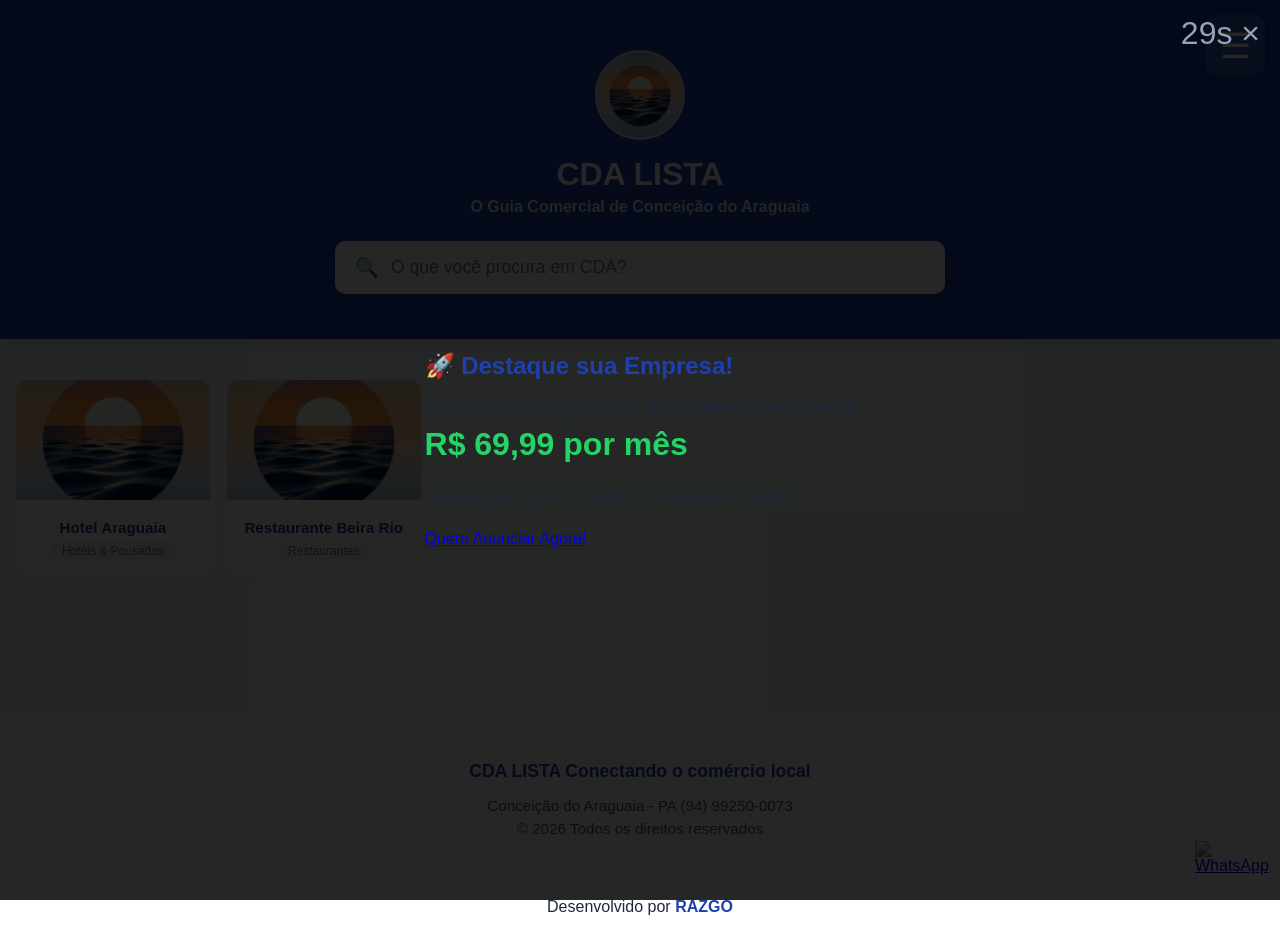
==== index.html @ a8615888 "UI: Janela de dados com logo centralizada, grid de 6 colunas e rodapé inteligente" ====
<!DOCTYPE html>
<html lang="pt-br">
<head>
    <meta charset="UTF-8">
    <meta name="viewport" content="width=device-width, initial-scale=1.0, maximum-scale=1.0, user-scalable=no">
    <title>CDA Lista | O Guia Comercial de Conceição do Araguaia - PA</title>
    
    <link rel="icon" type="image/png" href="img/favicon.png">
    <link rel="apple-touch-icon" href="img/favicon.png">
    
    <link rel="stylesheet" href="style.css">
</head>
<body>

    <div id="popupAnuncio" class="modal-overlay" style="display: flex;">
        <div class="modal-box popup-promocao">
            <span class="btn-fechar" onclick="fecharPopup()">
                <span id="contador">30</span>s &times;
            </span>
            <div class="popup-conteudo">
                <h2 style="color: #1e40af; margin-bottom: 15px;">🚀 Destaque sua Empresa!</h2>
                <p style="font-size: 1.2rem; margin-bottom: 20px; line-height: 1.4;">
                    Faça já a propaganda da sua empresa por apenas <br>
                    <strong style="color: #25d366; font-size: 2rem;">R$ 69,99 por mês</strong>
                </p>
                <p style="margin-bottom: 25px; opacity: 0.8;">Apareça para toda Conceição do Araguaia e região!</p>
                
                <a href="https://wa.me/5594992500073?text=Olá! Quero fazer a propaganda da minha empresa no CDA LISTA." 
                   target="_blank" class="link-whatsapp pulse-mini">
                    Quero Anunciar Agora!
                </a>
            </div>
        </div>
    </div>

    <div id="sideMenu" class="side-menu">
        <div class="side-menu-header">
            <h3>Categorias</h3>
            <span class="btn-fechar-menu" onclick="toggleMenu()">&times;</span>
        </div>
        <nav class="side-menu-nav">
            <button class="menu-btn" onclick="filtrarPorCategoria('Todas')">🏠 Todas</button>
            <button class="menu-btn" onclick="filtrarPorCategoria('Praias & Lazer')">🏖️ Praias & Lazer</button>
            <button class="menu-btn" onclick="filtrarPorCategoria('Hotéis & Pousadas')">🏨 Hotéis & Pousadas</button>
            <button class="menu-btn" onclick="filtrarPorCategoria('Restaurantes')">🍽️ Restaurantes</button>
            <button class="menu-btn" onclick="filtrarPorCategoria('Tecnologia')">💻 Tecnologia</button>
            <button class="menu-btn" onclick="filtrarPorCategoria('Engenharia')">🏗️ Engenharia</button>
            <button class="menu-btn" onclick="filtrarPorCategoria('Saúde')">🏥 Saúde</button>
        </nav>
    </div>
    <div id="overlayMenu" class="overlay-menu" onclick="toggleMenu()"></div>

    <header>
        <button class="btn-menu-app" onclick="toggleMenu()">&#9776;</button>
        
        <img src="img/logo-cda3.jpg" alt="CDA Lista" class="logo-cabecalho" id="main-logo">
        <h1>CDA LISTA</h1>
        <p><strong>O Guia Comercial de Conceição do Araguaia</strong></p>

        <div class="busca-wrapper">
            <div class="busca-container">
                <span class="icone-busca">🔍</span>
                <input type="text" id="inputBusca" placeholder="O que você procura em CDA?" onkeyup="filtrar()">
            </div>
        </div>
    </header>

    <main class="container">
        <div id="listaPrincipal" class="grid-container">
            </div>
    </main>

    <div id="modalDados" class="modal-overlay" onclick="fecharJanelaDados()">
        <div class="modal-content" onclick="event.stopPropagation()">
            <span class="btn-fechar" onclick="fecharJanelaDados()">&times;</span>
            
            <img id="mLogo" class="modal-logo" src="" alt="Logo Empresa">
            
            <div class="modal-info">
                <h2 id="mNome">Nome da Empresa</h2>
                <p><strong>📍 Endereço:</strong> <span id="mEndereco">...</span></p>
                <p><strong>📱 WhatsApp:</strong> <span id="mZapText">...</span></p>
                <p id="mSiteArea"><strong>🌐 Site:</strong> <span id="mSiteText">...</span></p>
                
                <a id="mZapLink" href="" target="_blank" class="btn-zap">Falar no Zap</a>
                <a id="mSiteLink" href="" target="_blank" class="btn-site-modal">Acessar Site</a>
            </div>
        </div>
    </div>

    <a href="https://wa.me/5594992500073" class="btn-zap-flutuante" target="_blank">
        <img src="https://upload.wikimedia.org/wikipedia/commons/6/6b/WhatsApp.svg" alt="WhatsApp">
    </a>

    <footer>
        <div class="container footer-content">
            <p class="footer-row-pc">
                <strong class="footer-brand">CDA LISTA Conectando o comércio local</strong> 
            </p>
            <p class="footer-info-text">
                Conceição do Araguaia - PA (94) 99250-0073 <br> 
                © 2026 Todos os direitos reservados
            </p>
            
            <hr class="footer-divider">            
            <p class="footer-dev">Desenvolvido por <a href="https://razgo.com.br" target="_blank">RAZGO</a></p>
        </div>
    </footer>

    <script src="script.js"></script>
</body>
</html>
---- style.css ----
/* PROJETO: CDA LISTA 
   DESENVOLVEDOR: Márcio Oliveira (RAZGO)
   ESTILO: Interface de Aplicativo com Grid 6 Colunas
*/

/* --- 1. RESET E PADRÕES --- */
* {
    margin: 0;
    padding: 0;
    box-sizing: border-box;
    font-family: 'Segoe UI', Tahoma, Geneva, Verdana, sans-serif;
}

body {
    background-color: #f8fafc;
    color: #1e293b;
    overflow-x: hidden;
}

.container {
    max-width: 1400px;
    margin: 0 auto;
    padding: 0 15px;
}

/* --- 2. CABEÇALHO (AZUL) --- */
header {
    background: #1e40af;
    color: white;
    text-align: center;
    padding: 50px 0 45px;
    position: relative;
    box-shadow: 0 4px 10px rgba(0,0,0,0.1);
}

.logo-cabecalho {
    width: 90px;
    height: 90px;
    border-radius: 50%;
    border: 3px solid rgba(255,255,255,0.8);
    margin-bottom: 12px;
    object-fit: cover;
}

header h1 { font-size: 2rem; margin-bottom: 5px; }
header p { font-size: 1rem; margin-bottom: 25px; opacity: 0.9; }

/* Botão Menu Hambúrguer (Superior Direito) */
.btn-menu-app {
    position: absolute;
    right: 15px;
    top: 15px;
    background: rgba(255,255,255,0.15);
    border: none;
    color: white;
    font-size: 2.2rem;
    width: 60px;
    height: 60px;
    border-radius: 12px;
    cursor: pointer;
    display: flex;
    align-items: center;
    justify-content: center;
    transition: 0.3s;
    z-index: 100;
}

.btn-menu-app:hover { background: rgba(255,255,255,0.3); }

/* --- 3. BUSCA INTEGRADA --- */
.busca-wrapper {
    max-width: 650px;
    margin: 0 auto;
    padding: 0 20px;
}

.busca-container {
    background: white;
    display: flex;
    align-items: center;
    padding: 2px 20px;
    border-radius: 10px;
    box-shadow: 0 4px 15px rgba(0,0,0,0.2);
}

.icone-busca { color: #94a3b8; margin-right: 12px; font-size: 1.2rem; }

#inputBusca {
    width: 100%;
    border: none;
    padding: 14px 0;
    font-size: 1.1rem;
    outline: none;
    color: #1e293b;
    background: transparent;
}

/* --- 4. GRID DE EMPRESAS (6 COLUNAS PC) --- */
.grid-container {
    display: grid;
    gap: 15px;
    padding: 40px 0 80px;
    grid-template-columns: repeat(2, 1fr); /* Mobile: 2 colunas */
}

@media (min-width: 768px) {
    .grid-container { grid-template-columns: repeat(3, 1fr); }
}

@media (min-width: 1200px) {
    .grid-container { grid-template-columns: repeat(6, 1fr); } /* PC: 6 colunas */
}

/* --- 5. CARDS (QUADROS CLICÁVEIS) --- */
.card-empresa {
    background: white;
    border-radius: 12px;
    overflow: hidden;
    box-shadow: 0 2px 6px rgba(0,0,0,0.04);
    display: flex;
    flex-direction: column;
    cursor: pointer;
    transition: 0.2s;
    border: 1px solid #f1f5f9;
}

.card-empresa:hover {
    transform: scale(1.02);
    box-shadow: 0 8px 20px rgba(0,0,0,0.08);
    border-color: #1e40af;
}

.card-img-container img {
    width: 100%;
    height: 120px;
    object-fit: cover;
    background: #eee;
}

.card-info {
    padding: 15px;
    text-align: center;
}

.card-info h3 {
    font-size: 0.95rem;
    color: #1e3a8a;
    margin-bottom: 5px;
    white-space: nowrap;
    overflow: hidden;
    text-overflow: ellipsis;
}

.categoria-label {
    font-size: 0.75rem;
    color: #64748b;
    background: #f1f5f9;
    padding: 3px 12px;
    border-radius: 20px;
}

/* --- 6. JANELA DE DADOS (MODAL) --- */
.modal-overlay {
    position: fixed;
    top: 0; left: 0; width: 100%; height: 100%;
    background: rgba(0, 0, 0, 0.85);
    display: none;
    justify-content: center;
    align-items: center;
    z-index: 5000;
}

.modal-content {
    background: white;
    width: 90%;
    max-width: 400px;
    border-radius: 20px;
    padding: 30px;
    position: relative;
    text-align: center;
    animation: abrirJanela 0.3s ease-out;
}

@keyframes abrirJanela {
    from { opacity: 0; transform: translateY(-30px); }
    to { opacity: 1; transform: translateY(0); }
}

.modal-logo {
    width: 90px;
    height: 90px;
    border-radius: 50%;
    margin: 0 auto 20px;
    display: block;
    border: 4px solid #f1f5f9;
    object-fit: cover;
}

.modal-info h2 { color: #1e40af; margin-bottom: 15px; font-size: 1.4rem; }
.modal-info p { color: #475569; margin-bottom: 10px; font-size: 1rem; }

.btn-zap {
    display: block;
    background: #25d366;
    color: white;
    text-decoration: none;
    padding: 14px;
    border-radius: 10px;
    font-weight: bold;
    margin-top: 25px;
    font-size: 1.1rem;
}

.btn-site-modal {
    display: block;
    margin-top: 12px;
    color: #1e40af;
    text-decoration: none;
    font-size: 0.95rem;
    font-weight: bold;
    border: 1.5px solid #1e40af;
    padding: 12px;
    border-radius: 10px;
}

.btn-fechar { position: absolute; top: 15px; right: 20px; font-size: 2rem; cursor: pointer; color: #94a3b8; }

/* --- 7. RODAPÉ INTELIGENTE --- */
footer {
    background: white;
    padding: 45px 0 25px;
    text-align: center;
    border-top: 1px solid #e2e8f0;
    margin-top: 60px;
}

.footer-content { display: flex; flex-direction: column; gap: 8px; align-items: center; }
.footer-brand { color: #1e40af; font-weight: bold; font-size: 1.1rem; }
.footer-info-text { color: #475569; line-height: 1.5; font-size: 0.95rem; }
.footer-divider { max-width: 120px; margin: 20px auto; border: 0; border-top: 1px solid #cbd5e1; }
.footer-dev a { color: #1e40af; text-decoration: none; font-weight: bold; }

@media (min-width: 768px) {
    .footer-row-pc { display: block; margin-bottom: 5px; }
    .footer-row-pc strong, .footer-row-pc span { display: inline-block; margin: 0 10px; }
}

/* --- 8. MENU LATERAL (SIDE MENU) --- */
.side-menu {
    position: fixed;
    top: 0; left: -280px; width: 280px; height: 100%;
    background: white;
    z-index: 6000;
    transition: 0.4s cubic-bezier(0.4, 0, 0.2, 1);
}

.side-menu-header { background: #1e40af; color: white; padding: 30px 20px; display: flex; justify-content: space-between; align-items: center; }
.menu-btn { width: 100%; text-align: left; padding: 20px; background: none; border: none; border-bottom: 1px solid #f1f5f9; font-size: 1.1rem; cursor: pointer; }
.overlay-menu { position: fixed; top: 0; left: 0; width: 100%; height: 100%; background: rgba(0,0,0,0.5); display: none; z-index: 5500; }

/* Botão Flutuante */
.btn-zap-flutuante { position: fixed; bottom: 25px; right: 25px; width: 60px; z-index: 2000; transition: 0.3s; }
.btn-zap-flutuante:hover { transform: scale(1.1); }
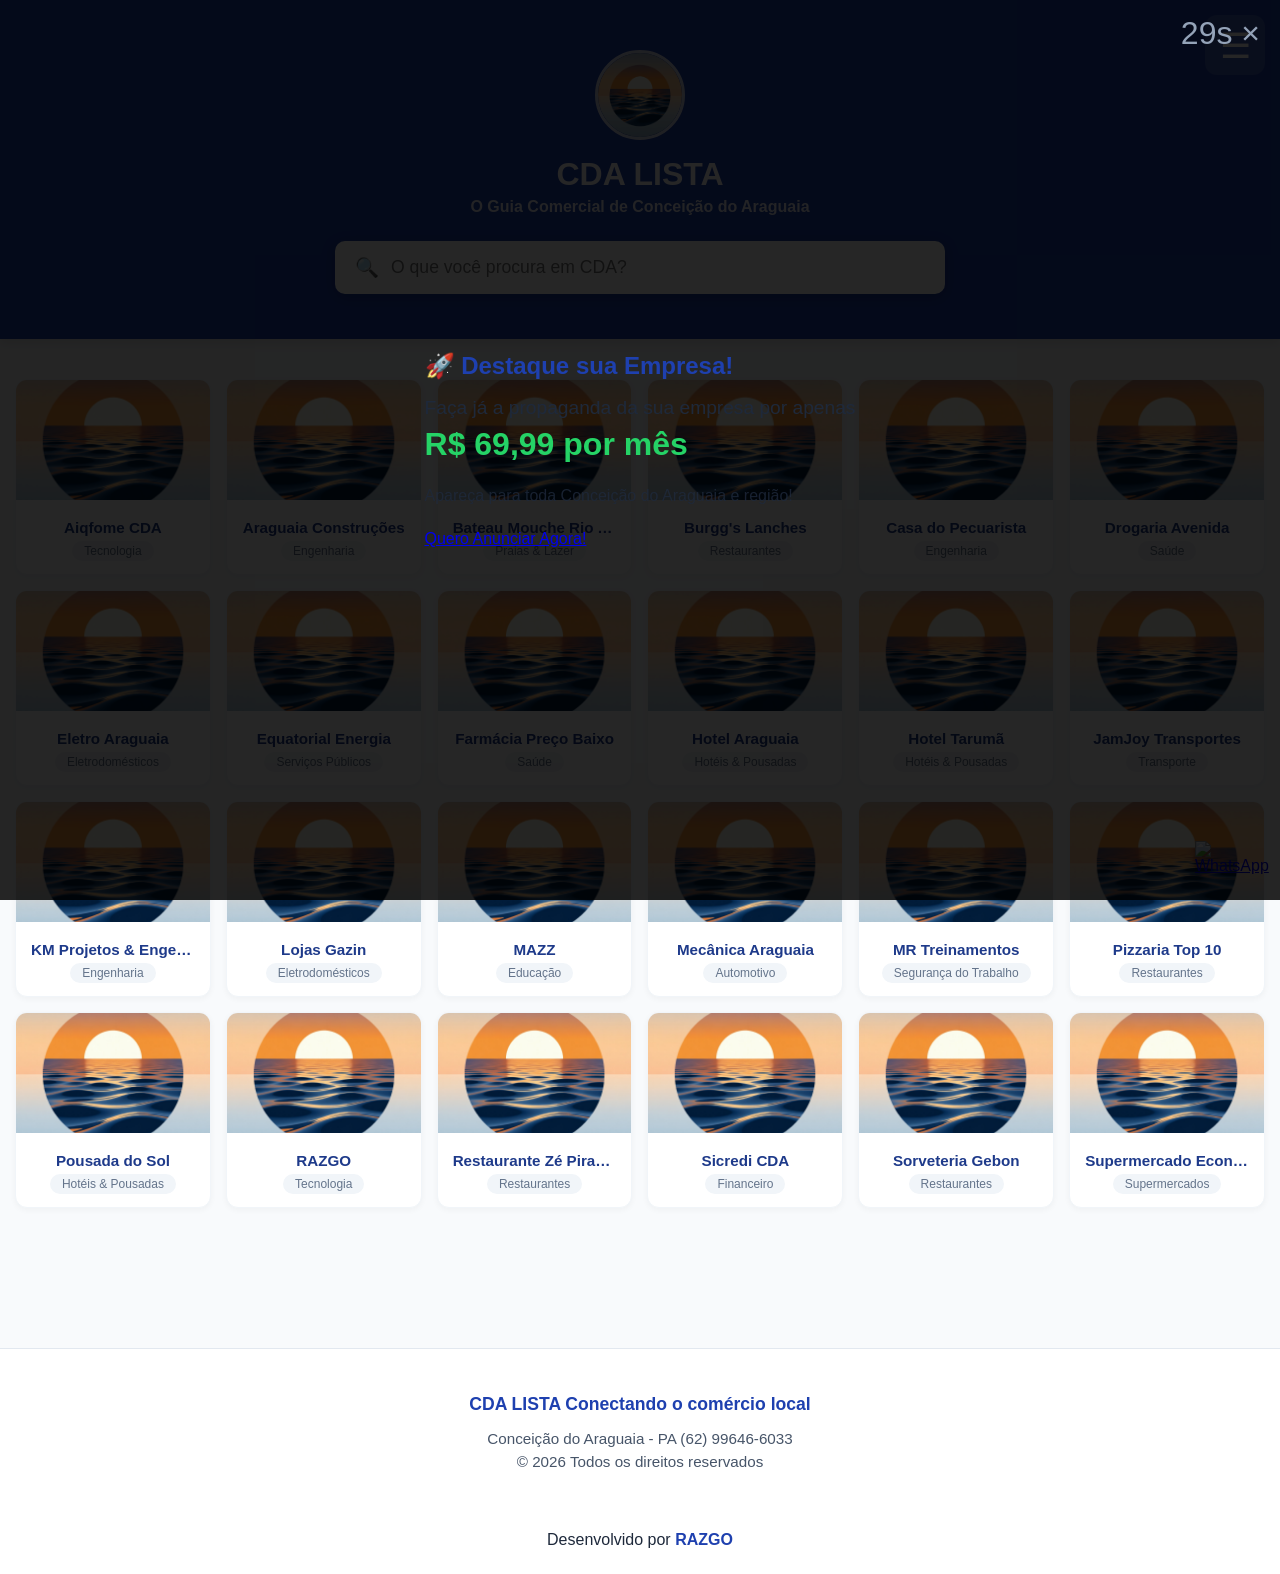
==== commit 1ccfbe72: "Update index.html" ====
--- a/index.html
+++ b/index.html
@@ -25,7 +25,7 @@
                 </p>
                 <p style="margin-bottom: 25px; opacity: 0.8;">Apareça para toda Conceição do Araguaia e região!</p>
                 
-                <a href="https://wa.me/5594992500073?text=Olá! Quero fazer a propaganda da minha empresa no CDA LISTA." 
+                <a href="https://wa.me/5562996466033?text=Olá! Quero fazer a propaganda da minha empresa no CDA LISTA." 
                    target="_blank" class="link-whatsapp pulse-mini">
                     Quero Anunciar Agora!
                 </a>
@@ -88,7 +88,7 @@
         </div>
     </div>
 
-    <a href="https://wa.me/5594992500073" class="btn-zap-flutuante" target="_blank">
+    <a href="https://wa.me/5562996466033" class="btn-zap-flutuante" target="_blank">
         <img src="https://upload.wikimedia.org/wikipedia/commons/6/6b/WhatsApp.svg" alt="WhatsApp">
     </a>
 
@@ -98,7 +98,7 @@
                 <strong class="footer-brand">CDA LISTA Conectando o comércio local</strong> 
             </p>
             <p class="footer-info-text">
-                Conceição do Araguaia - PA (94) 99250-0073 <br> 
+                Conceição do Araguaia - PA (62) 99646-6033<br> 
                 © 2026 Todos os direitos reservados
             </p>
             
@@ -109,4 +109,4 @@
 
     <script src="script.js"></script>
 </body>
-</html>+</html>
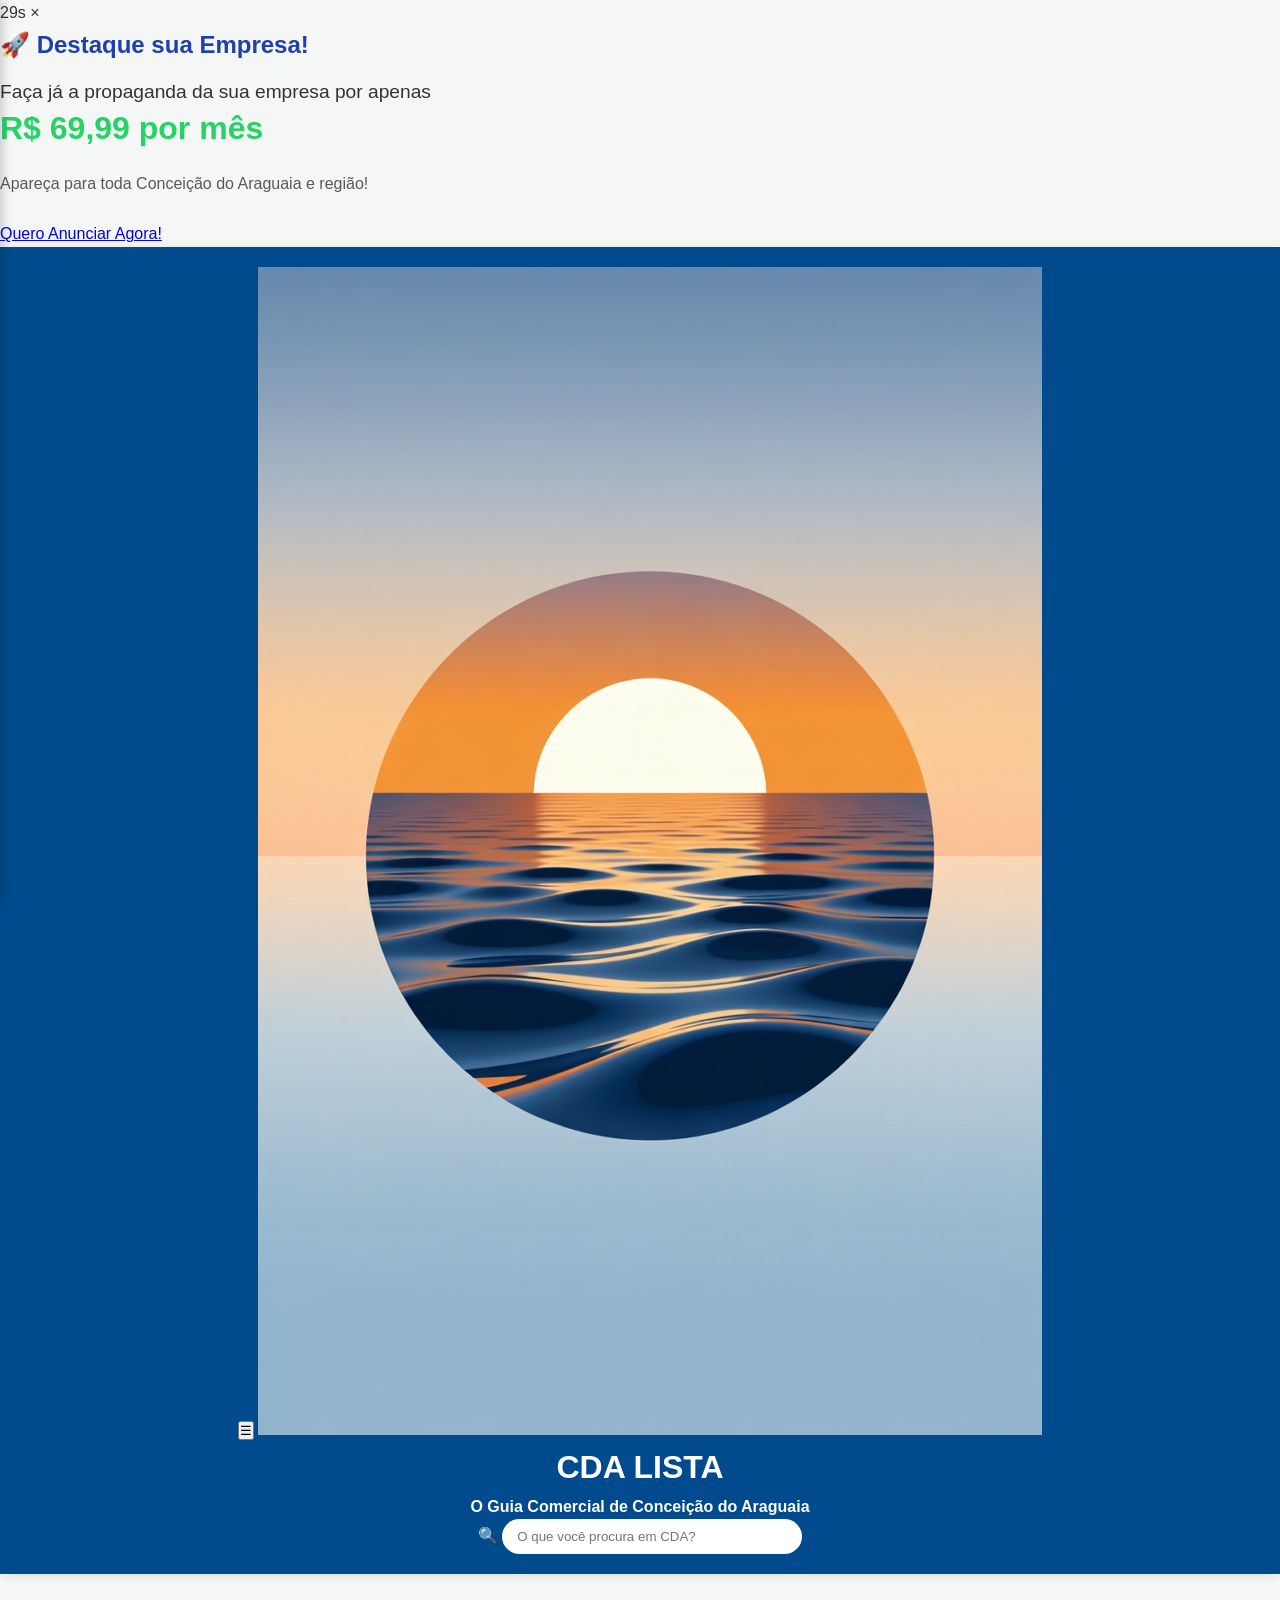
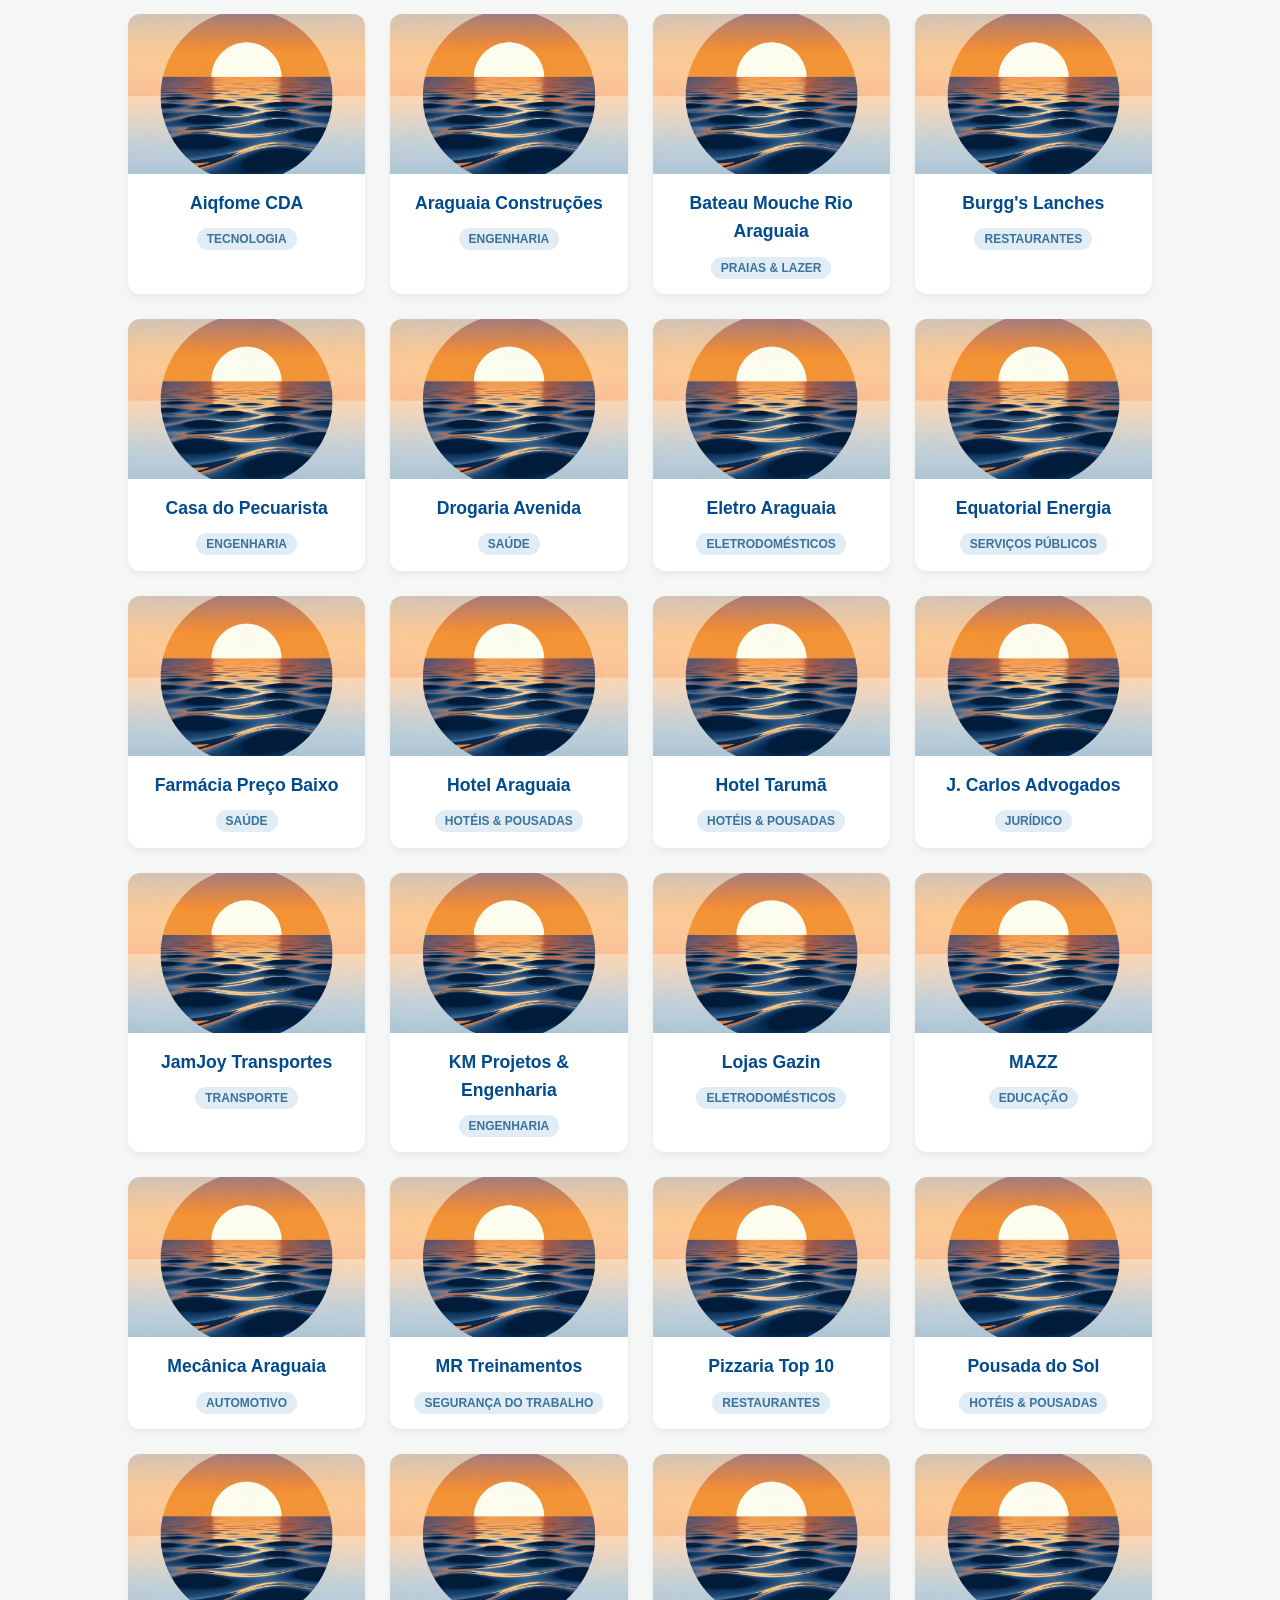
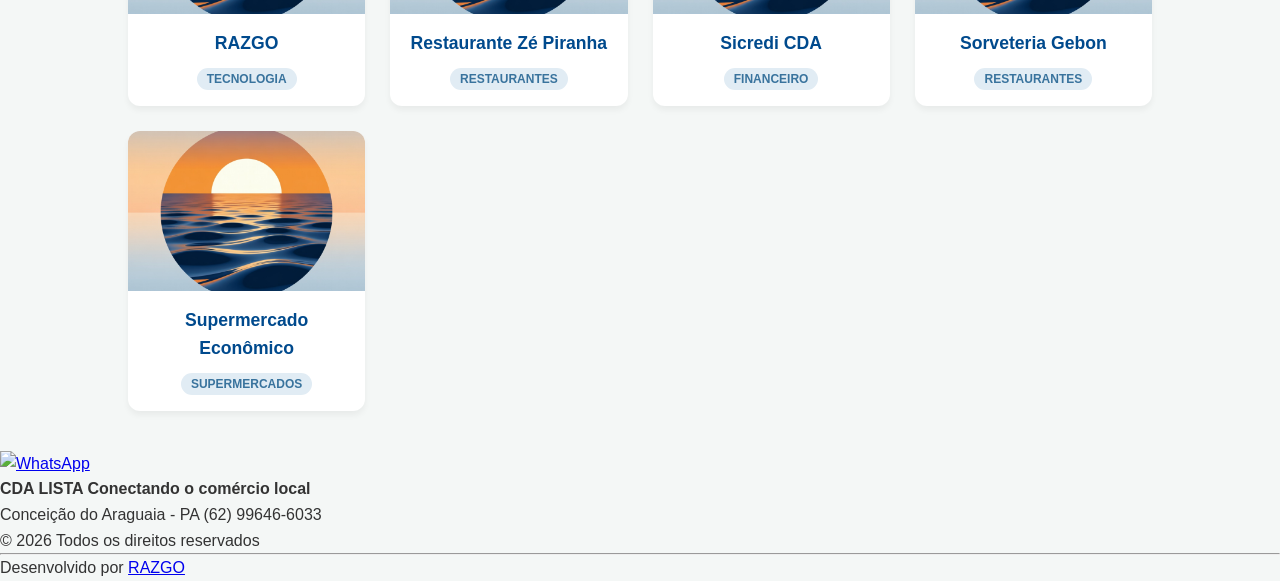
==== commit a952bf42: "Final: Sincronização de Menu Dinâmico e Grid de 4 colunas" ====
--- a/index.html
+++ b/index.html
@@ -39,6 +39,7 @@
             <span class="btn-fechar-menu" onclick="toggleMenu()">&times;</span>
         </div>
         <nav class="side-menu-nav">
+            <div id="menuCategorias"></div>
             <button class="menu-btn" onclick="filtrarPorCategoria('Todas')">🏠 Todas</button>
             <button class="menu-btn" onclick="filtrarPorCategoria('Praias & Lazer')">🏖️ Praias & Lazer</button>
             <button class="menu-btn" onclick="filtrarPorCategoria('Hotéis & Pousadas')">🏨 Hotéis & Pousadas</button>
--- a/style.css
+++ b/style.css
@@ -1,140 +1,87 @@
 /* PROJETO: CDA LISTA 
    DESENVOLVEDOR: Márcio Oliveira (RAZGO)
-   ESTILO: Interface de Aplicativo com Grid 6 Colunas
+   ESTILO: Grid 4 Colunas, Modal Glassmorphism e Responsividade
 */
 
-/* --- 1. RESET E PADRÕES --- */
+/* --- 1. CONFIGURAÇÕES GERAIS --- */
 * {
     margin: 0;
     padding: 0;
     box-sizing: border-box;
-    font-family: 'Segoe UI', Tahoma, Geneva, Verdana, sans-serif;
+    font-family: 'Segoe UI', Roboto, Helvetica, Arial, sans-serif;
 }
 
 body {
-    background-color: #f8fafc;
-    color: #1e293b;
-    overflow-x: hidden;
-}
-
-.container {
+    background-color: #f4f7f6;
+    color: #333;
+    line-height: 1.6;
+}
+
+/* --- 2. HEADER E BUSCA --- */
+header {
+    background: #004a8d; /* Azul corporativo */
+    color: white;
+    padding: 20px;
+    text-align: center;
+    position: sticky;
+    top: 0;
+    z-index: 100;
+    box-shadow: 0 2px 10px rgba(0,0,0,0.1);
+}
+
+.search-container {
+    margin-top: 15px;
+    display: flex;
+    justify-content: center;
+    gap: 10px;
+}
+
+#inputBusca {
+    padding: 10px 15px;
+    width: 300px;
+    border: none;
+    border-radius: 25px;
+    outline: none;
+}
+
+/* --- 3. GRID DE 4 COLUNAS --- */
+#listaPrincipal {
+    display: grid;
+    /* Define 4 colunas de tamanhos iguais */
+    grid-template-columns: repeat(4, 1fr); 
+    gap: 25px;
+    padding: 40px 10%; /* Respiro lateral */
     max-width: 1400px;
     margin: 0 auto;
-    padding: 0 15px;
-}
-
-/* --- 2. CABEÇALHO (AZUL) --- */
-header {
-    background: #1e40af;
-    color: white;
-    text-align: center;
-    padding: 50px 0 45px;
-    position: relative;
-    box-shadow: 0 4px 10px rgba(0,0,0,0.1);
-}
-
-.logo-cabecalho {
-    width: 90px;
-    height: 90px;
-    border-radius: 50%;
-    border: 3px solid rgba(255,255,255,0.8);
-    margin-bottom: 12px;
-    object-fit: cover;
-}
-
-header h1 { font-size: 2rem; margin-bottom: 5px; }
-header p { font-size: 1rem; margin-bottom: 25px; opacity: 0.9; }
-
-/* Botão Menu Hambúrguer (Superior Direito) */
-.btn-menu-app {
-    position: absolute;
-    right: 15px;
-    top: 15px;
-    background: rgba(255,255,255,0.15);
-    border: none;
-    color: white;
-    font-size: 2.2rem;
-    width: 60px;
-    height: 60px;
-    border-radius: 12px;
-    cursor: pointer;
-    display: flex;
-    align-items: center;
-    justify-content: center;
-    transition: 0.3s;
-    z-index: 100;
-}
-
-.btn-menu-app:hover { background: rgba(255,255,255,0.3); }
-
-/* --- 3. BUSCA INTEGRADA --- */
-.busca-wrapper {
-    max-width: 650px;
-    margin: 0 auto;
-    padding: 0 20px;
-}
-
-.busca-container {
-    background: white;
-    display: flex;
-    align-items: center;
-    padding: 2px 20px;
-    border-radius: 10px;
-    box-shadow: 0 4px 15px rgba(0,0,0,0.2);
-}
-
-.icone-busca { color: #94a3b8; margin-right: 12px; font-size: 1.2rem; }
-
-#inputBusca {
-    width: 100%;
-    border: none;
-    padding: 14px 0;
-    font-size: 1.1rem;
-    outline: none;
-    color: #1e293b;
-    background: transparent;
-}
-
-/* --- 4. GRID DE EMPRESAS (6 COLUNAS PC) --- */
-.grid-container {
-    display: grid;
-    gap: 15px;
-    padding: 40px 0 80px;
-    grid-template-columns: repeat(2, 1fr); /* Mobile: 2 colunas */
-}
-
-@media (min-width: 768px) {
-    .grid-container { grid-template-columns: repeat(3, 1fr); }
-}
-
-@media (min-width: 1200px) {
-    .grid-container { grid-template-columns: repeat(6, 1fr); } /* PC: 6 colunas */
-}
-
-/* --- 5. CARDS (QUADROS CLICÁVEIS) --- */
+}
+
+/* --- 4. CARDS DAS EMPRESAS --- */
 .card-empresa {
     background: white;
     border-radius: 12px;
     overflow: hidden;
-    box-shadow: 0 2px 6px rgba(0,0,0,0.04);
+    box-shadow: 0 4px 6px rgba(0,0,0,0.05);
+    transition: transform 0.3s ease, box-shadow 0.3s ease;
+    cursor: pointer;
     display: flex;
     flex-direction: column;
-    cursor: pointer;
-    transition: 0.2s;
-    border: 1px solid #f1f5f9;
 }
 
 .card-empresa:hover {
-    transform: scale(1.02);
-    box-shadow: 0 8px 20px rgba(0,0,0,0.08);
-    border-color: #1e40af;
+    transform: translateY(-8px);
+    box-shadow: 0 12px 20px rgba(0,0,0,0.15);
+}
+
+.card-img-container {
+    width: 100%;
+    height: 160px;
+    background: #eee;
 }
 
 .card-img-container img {
     width: 100%;
-    height: 120px;
-    object-fit: cover;
-    background: #eee;
+    height: 100%;
+    object-fit: cover; /* Garante que a logo não distorça */
 }
 
 .card-info {
@@ -143,121 +90,121 @@
 }
 
 .card-info h3 {
-    font-size: 0.95rem;
-    color: #1e3a8a;
-    margin-bottom: 5px;
-    white-space: nowrap;
-    overflow: hidden;
-    text-overflow: ellipsis;
+    font-size: 1.1rem;
+    margin-bottom: 8px;
+    color: #004a8d;
 }
 
 .categoria-label {
     font-size: 0.75rem;
-    color: #64748b;
-    background: #f1f5f9;
-    padding: 3px 12px;
-    border-radius: 20px;
-}
-
-/* --- 6. JANELA DE DADOS (MODAL) --- */
-.modal-overlay {
+    text-transform: uppercase;
+    background: #e1ecf4;
+    color: #39739d;
+    padding: 4px 10px;
+    border-radius: 15px;
+    font-weight: bold;
+}
+
+/* --- 5. MENU LATERAL (SIDE MENU) --- */
+#sideMenu {
     position: fixed;
-    top: 0; left: 0; width: 100%; height: 100%;
-    background: rgba(0, 0, 0, 0.85);
+    top: 0;
+    left: -280px; /* Escondido por padrão */
+    width: 280px;
+    height: 100%;
+    background: #fff;
+    box-shadow: 2px 0 10px rgba(0,0,0,0.2);
+    z-index: 1000;
+    transition: 0.4s;
+    padding: 20px;
+    overflow-y: auto;
+}
+
+.item-menu {
+    display: block;
+    width: 100%;
+    padding: 12px;
+    margin-bottom: 5px;
+    border: none;
+    background: none;
+    text-align: left;
+    font-size: 1rem;
+    cursor: pointer;
+    border-radius: 5px;
+    transition: background 0.2s;
+}
+
+.item-menu:hover {
+    background: #f0f0f0;
+    color: #004a8d;
+    font-weight: bold;
+}
+
+#overlayMenu {
     display: none;
+    position: fixed;
+    top: 0; left: 0;
+    width: 100%; height: 100%;
+    background: rgba(0,0,0,0.5);
+    z-index: 999;
+}
+
+/* --- 6. MODAL (JANELA DE DADOS) --- */
+#modalDados {
+    display: none;
+    position: fixed;
+    top: 0; left: 0;
+    width: 100%; height: 100%;
+    background: rgba(0,0,0,0.8);
+    z-index: 2000;
     justify-content: center;
     align-items: center;
-    z-index: 5000;
 }
 
 .modal-content {
     background: white;
     width: 90%;
-    max-width: 400px;
+    max-width: 450px;
     border-radius: 20px;
     padding: 30px;
     position: relative;
     text-align: center;
-    animation: abrirJanela 0.3s ease-out;
-}
-
-@keyframes abrirJanela {
-    from { opacity: 0; transform: translateY(-30px); }
-    to { opacity: 1; transform: translateY(0); }
-}
-
-.modal-logo {
-    width: 90px;
-    height: 90px;
-    border-radius: 50%;
-    margin: 0 auto 20px;
-    display: block;
-    border: 4px solid #f1f5f9;
-    object-fit: cover;
-}
-
-.modal-info h2 { color: #1e40af; margin-bottom: 15px; font-size: 1.4rem; }
-.modal-info p { color: #475569; margin-bottom: 10px; font-size: 1rem; }
+    animation: zoomIn 0.3s ease;
+}
+
+@keyframes zoomIn {
+    from { transform: scale(0.8); opacity: 0; }
+    to { transform: scale(1); opacity: 1; }
+}
 
 .btn-zap {
-    display: block;
+    display: inline-block;
     background: #25d366;
     color: white;
+    padding: 12px 25px;
+    border-radius: 30px;
     text-decoration: none;
-    padding: 14px;
-    border-radius: 10px;
     font-weight: bold;
-    margin-top: 25px;
-    font-size: 1.1rem;
-}
-
-.btn-site-modal {
-    display: block;
-    margin-top: 12px;
-    color: #1e40af;
-    text-decoration: none;
-    font-size: 0.95rem;
-    font-weight: bold;
-    border: 1.5px solid #1e40af;
-    padding: 12px;
-    border-radius: 10px;
-}
-
-.btn-fechar { position: absolute; top: 15px; right: 20px; font-size: 2rem; cursor: pointer; color: #94a3b8; }
-
-/* --- 7. RODAPÉ INTELIGENTE --- */
-footer {
-    background: white;
-    padding: 45px 0 25px;
-    text-align: center;
-    border-top: 1px solid #e2e8f0;
-    margin-top: 60px;
-}
-
-.footer-content { display: flex; flex-direction: column; gap: 8px; align-items: center; }
-.footer-brand { color: #1e40af; font-weight: bold; font-size: 1.1rem; }
-.footer-info-text { color: #475569; line-height: 1.5; font-size: 0.95rem; }
-.footer-divider { max-width: 120px; margin: 20px auto; border: 0; border-top: 1px solid #cbd5e1; }
-.footer-dev a { color: #1e40af; text-decoration: none; font-weight: bold; }
-
-@media (min-width: 768px) {
-    .footer-row-pc { display: block; margin-bottom: 5px; }
-    .footer-row-pc strong, .footer-row-pc span { display: inline-block; margin: 0 10px; }
-}
-
-/* --- 8. MENU LATERAL (SIDE MENU) --- */
-.side-menu {
-    position: fixed;
-    top: 0; left: -280px; width: 280px; height: 100%;
-    background: white;
-    z-index: 6000;
-    transition: 0.4s cubic-bezier(0.4, 0, 0.2, 1);
-}
-
-.side-menu-header { background: #1e40af; color: white; padding: 30px 20px; display: flex; justify-content: space-between; align-items: center; }
-.menu-btn { width: 100%; text-align: left; padding: 20px; background: none; border: none; border-bottom: 1px solid #f1f5f9; font-size: 1.1rem; cursor: pointer; }
-.overlay-menu { position: fixed; top: 0; left: 0; width: 100%; height: 100%; background: rgba(0,0,0,0.5); display: none; z-index: 5500; }
-
-/* Botão Flutuante */
-.btn-zap-flutuante { position: fixed; bottom: 25px; right: 25px; width: 60px; z-index: 2000; transition: 0.3s; }
-.btn-zap-flutuante:hover { transform: scale(1.1); }+    margin-top: 20px;
+    transition: background 0.3s;
+}
+
+.btn-zap:hover { background: #128c7e; }
+
+/* --- 7. RESPONSIVIDADE --- */
+
+/* Tablets (3 colunas) */
+@media (max-width: 1100px) {
+    #listaPrincipal { grid-template-columns: repeat(3, 1fr); padding: 20px 5%; }
+}
+
+/* Celulares Grandes (2 colunas) */
+@media (max-width: 768px) {
+    #listaPrincipal { grid-template-columns: repeat(2, 1fr); gap: 15px; }
+    #inputBusca { width: 200px; }
+}
+
+/* Celulares Pequenos (1 coluna) */
+@media (max-width: 480px) {
+    #listaPrincipal { grid-template-columns: 1fr; }
+}
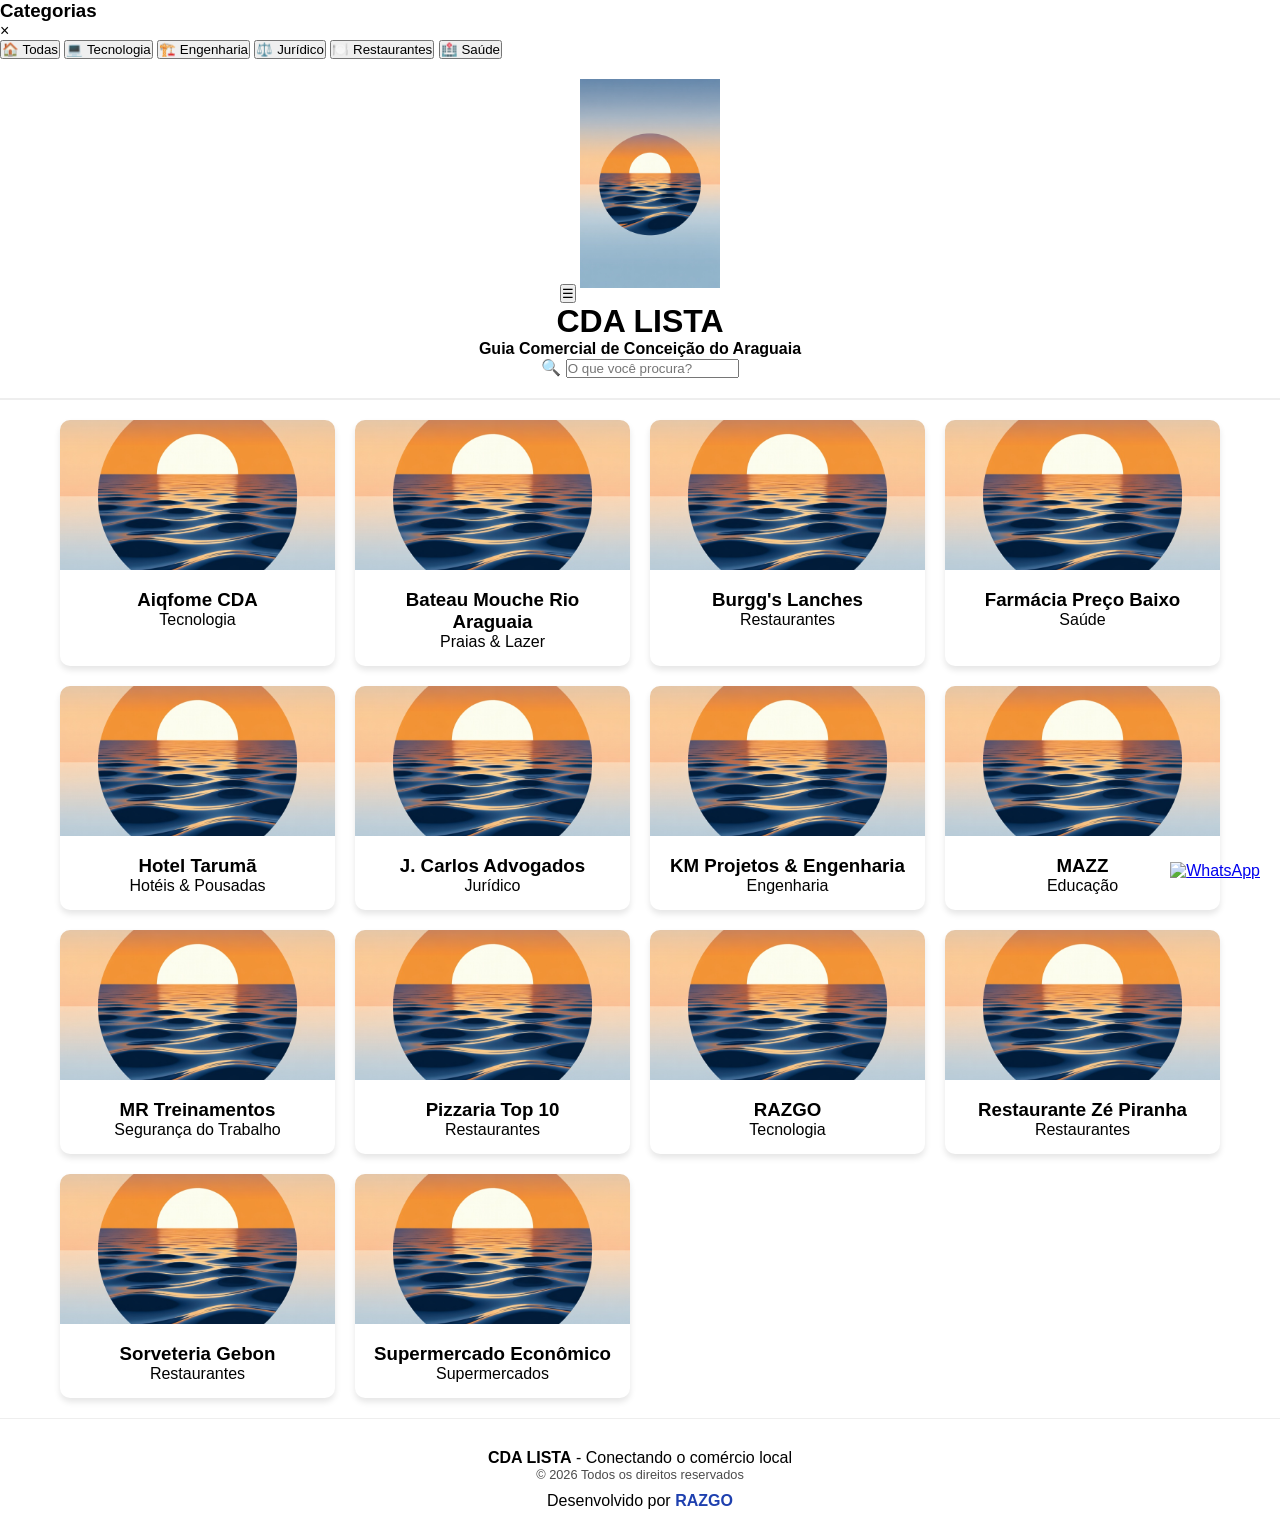
==== commit a3d305a1: "Reformulação" ====
--- a/index.html
+++ b/index.html
@@ -6,29 +6,22 @@
     <title>CDA Lista | O Guia Comercial de Conceição do Araguaia - PA</title>
     
     <link rel="icon" type="image/png" href="img/favicon.png">
-    <link rel="apple-touch-icon" href="img/favicon.png">
-    
     <link rel="stylesheet" href="style.css">
 </head>
 <body>
 
-    <div id="popupAnuncio" class="modal-overlay" style="display: flex;">
-        <div class="modal-box popup-promocao">
+    <div id="popupAnuncio" class="modal-overlay">
+        <div class="modal-content popup-promocao">
             <span class="btn-fechar" onclick="fecharPopup()">
                 <span id="contador">30</span>s &times;
             </span>
             <div class="popup-conteudo">
                 <h2 style="color: #1e40af; margin-bottom: 15px;">🚀 Destaque sua Empresa!</h2>
-                <p style="font-size: 1.2rem; margin-bottom: 20px; line-height: 1.4;">
-                    Faça já a propaganda da sua empresa por apenas <br>
-                    <strong style="color: #25d366; font-size: 2rem;">R$ 69,99 por mês</strong>
+                <p style="font-size: 1.2rem; margin-bottom: 20px;">
+                    Anuncie no CDA LISTA por apenas <br>
+                    <strong style="color: #25d366; font-size: 1.8rem;">R$ 69,99 / mês</strong>
                 </p>
-                <p style="margin-bottom: 25px; opacity: 0.8;">Apareça para toda Conceição do Araguaia e região!</p>
-                
-                <a href="https://wa.me/5562996466033?text=Olá! Quero fazer a propaganda da minha empresa no CDA LISTA." 
-                   target="_blank" class="link-whatsapp pulse-mini">
-                    Quero Anunciar Agora!
-                </a>
+                <a href="https://wa.me/5562996466033" target="_blank" class="btn-zap">Quero Anunciar Agora!</a>
             </div>
         </div>
     </div>
@@ -39,13 +32,11 @@
             <span class="btn-fechar-menu" onclick="toggleMenu()">&times;</span>
         </div>
         <nav class="side-menu-nav">
-            <div id="menuCategorias"></div>
             <button class="menu-btn" onclick="filtrarPorCategoria('Todas')">🏠 Todas</button>
-            <button class="menu-btn" onclick="filtrarPorCategoria('Praias & Lazer')">🏖️ Praias & Lazer</button>
-            <button class="menu-btn" onclick="filtrarPorCategoria('Hotéis & Pousadas')">🏨 Hotéis & Pousadas</button>
-            <button class="menu-btn" onclick="filtrarPorCategoria('Restaurantes')">🍽️ Restaurantes</button>
             <button class="menu-btn" onclick="filtrarPorCategoria('Tecnologia')">💻 Tecnologia</button>
             <button class="menu-btn" onclick="filtrarPorCategoria('Engenharia')">🏗️ Engenharia</button>
+            <button class="menu-btn" onclick="filtrarPorCategoria('Jurídico')">⚖️ Jurídico</button>
+            <button class="menu-btn" onclick="filtrarPorCategoria('Restaurantes')">🍽️ Restaurantes</button>
             <button class="menu-btn" onclick="filtrarPorCategoria('Saúde')">🏥 Saúde</button>
         </nav>
     </div>
@@ -54,14 +45,14 @@
     <header>
         <button class="btn-menu-app" onclick="toggleMenu()">&#9776;</button>
         
-        <img src="img/logo-cda3.jpg" alt="CDA Lista" class="logo-cabecalho" id="main-logo">
+        <img src="img/logo-cda3.jpg" alt="CDA Lista" class="logo-cabecalho">
         <h1>CDA LISTA</h1>
-        <p><strong>O Guia Comercial de Conceição do Araguaia</strong></p>
+        <p><strong>Guia Comercial de Conceição do Araguaia</strong></p>
 
         <div class="busca-wrapper">
             <div class="busca-container">
                 <span class="icone-busca">🔍</span>
-                <input type="text" id="inputBusca" placeholder="O que você procura em CDA?" onkeyup="filtrar()">
+                <input type="text" id="inputBusca" placeholder="O que você procura?" onkeyup="filtrar()">
             </div>
         </div>
     </header>
@@ -75,39 +66,38 @@
         <div class="modal-content" onclick="event.stopPropagation()">
             <span class="btn-fechar" onclick="fecharJanelaDados()">&times;</span>
             
-            <img id="mLogo" class="modal-logo" src="" alt="Logo Empresa">
+            <img id="mLogo" class="modal-logo" src="" alt="Logo">
             
             <div class="modal-info">
                 <h2 id="mNome">Nome da Empresa</h2>
+                <hr style="margin: 10px 0; opacity: 0.2;">
                 <p><strong>📍 Endereço:</strong> <span id="mEndereco">...</span></p>
                 <p><strong>📱 WhatsApp:</strong> <span id="mZapText">...</span></p>
-                <p id="mSiteArea"><strong>🌐 Site:</strong> <span id="mSiteText">...</span></p>
                 
-                <a id="mZapLink" href="" target="_blank" class="btn-zap">Falar no Zap</a>
-                <a id="mSiteLink" href="" target="_blank" class="btn-site-modal">Acessar Site</a>
+                <div id="mSiteArea" style="display: none; margin-top: 10px;">
+                    <p><strong>🌐 Site:</strong> <span id="mSiteText">...</span></p>
+                </div>
+                
+                <div class="modal-botoes" style="margin-top: 20px; display: flex; flex-direction: column; gap: 10px;">
+                    <a id="mZapLink" href="" target="_blank" class="btn-zap" style="text-decoration: none; text-align: center;">Falar no WhatsApp</a>
+                    <a id="mSiteLink" href="" target="_blank" class="btn-site" style="text-decoration: none; text-align: center; background: #004a8d; color: white; padding: 12px; border-radius: 8px; display: none;">Acessar Site</a>
+                </div>
             </div>
         </div>
     </div>
 
-    <a href="https://wa.me/5562996466033" class="btn-zap-flutuante" target="_blank">
-        <img src="https://upload.wikimedia.org/wikipedia/commons/6/6b/WhatsApp.svg" alt="WhatsApp">
+    <a href="https://wa.me/5562996466033" class="btn-zap-flutuante" target="_blank" style="position: fixed; bottom: 20px; right: 20px; z-index: 999;">
+        <img src="https://upload.wikimedia.org/wikipedia/commons/6/6b/WhatsApp.svg" alt="WhatsApp" style="width: 60px;">
     </a>
 
     <footer>
-        <div class="container footer-content">
-            <p class="footer-row-pc">
-                <strong class="footer-brand">CDA LISTA Conectando o comércio local</strong> 
-            </p>
-            <p class="footer-info-text">
-                Conceição do Araguaia - PA (62) 99646-6033<br> 
-                © 2026 Todos os direitos reservados
-            </p>
-            
-            <hr class="footer-divider">            
-            <p class="footer-dev">Desenvolvido por <a href="https://razgo.com.br" target="_blank">RAZGO</a></p>
+        <div class="container footer-content" style="text-align: center; padding: 30px 0; background: #fff; border-top: 1px solid #eee;">
+            <p><strong>CDA LISTA</strong> - Conectando o comércio local</p>
+            <p style="font-size: 0.8rem; opacity: 0.7;">© 2026 Todos os direitos reservados</p>
+            <p style="margin-top: 10px;">Desenvolvido por <a href="https://razgo.com.br" target="_blank" style="color: #1e40af; text-decoration: none; font-weight: bold;">RAZGO</a></p>
         </div>
     </footer>
 
     <script src="script.js"></script>
 </body>
-</html>
+</html>
--- a/style.css
+++ b/style.css
@@ -1,210 +1,39 @@
-/* PROJETO: CDA LISTA 
-   DESENVOLVEDOR: Márcio Oliveira (RAZGO)
-   ESTILO: Grid 4 Colunas, Modal Glassmorphism e Responsividade
-*/
+* { margin: 0; padding: 0; box-sizing: border-box; font-family: 'Segoe UI', sans-serif; }
 
-/* --- 1. CONFIGURAÇÕES GERAIS --- */
-* {
-    margin: 0;
-    padding: 0;
-    box-sizing: border-box;
-    font-family: 'Segoe UI', Roboto, Helvetica, Arial, sans-serif;
-}
+header { background: #fff; padding: 20px; text-align: center; border-bottom: 2px solid #eee; }
 
-body {
-    background-color: #f4f7f6;
-    color: #333;
-    line-height: 1.6;
-}
+/* FIXANDO TAMANHO DA LOGO DO CABEÇALHO */
+.logo-cabecalho { max-width: 140px; height: auto; margin-bottom: 10px; }
 
-/* --- 2. HEADER E BUSCA --- */
-header {
-    background: #004a8d; /* Azul corporativo */
-    color: white;
+/* GRID DE 4 COLUNAS */
+.grid-container {
+    display: grid;
+    grid-template-columns: repeat(4, 1fr);
+    gap: 20px;
     padding: 20px;
-    text-align: center;
-    position: sticky;
-    top: 0;
-    z-index: 100;
-    box-shadow: 0 2px 10px rgba(0,0,0,0.1);
-}
-
-.search-container {
-    margin-top: 15px;
-    display: flex;
-    justify-content: center;
-    gap: 10px;
-}
-
-#inputBusca {
-    padding: 10px 15px;
-    width: 300px;
-    border: none;
-    border-radius: 25px;
-    outline: none;
-}
-
-/* --- 3. GRID DE 4 COLUNAS --- */
-#listaPrincipal {
-    display: grid;
-    /* Define 4 colunas de tamanhos iguais */
-    grid-template-columns: repeat(4, 1fr); 
-    gap: 25px;
-    padding: 40px 10%; /* Respiro lateral */
-    max-width: 1400px;
+    max-width: 1200px;
     margin: 0 auto;
 }
 
-/* --- 4. CARDS DAS EMPRESAS --- */
 .card-empresa {
-    background: white;
-    border-radius: 12px;
-    overflow: hidden;
-    box-shadow: 0 4px 6px rgba(0,0,0,0.05);
-    transition: transform 0.3s ease, box-shadow 0.3s ease;
-    cursor: pointer;
-    display: flex;
-    flex-direction: column;
+    background: white; border-radius: 10px; overflow: hidden;
+    box-shadow: 0 4px 6px rgba(0,0,0,0.1); cursor: pointer;
 }
 
-.card-empresa:hover {
-    transform: translateY(-8px);
-    box-shadow: 0 12px 20px rgba(0,0,0,0.15);
+.card-img-container img { width: 100%; height: 150px; object-fit: cover; }
+
+.card-info { padding: 15px; text-align: center; }
+
+/* MODAL OVERLAY */
+.modal-overlay {
+    display: none; position: fixed; top: 0; left: 0; width: 100%; height: 100%;
+    background: rgba(0,0,0,0.8); z-index: 1000; justify-content: center; align-items: center;
 }
 
-.card-img-container {
-    width: 100%;
-    height: 160px;
-    background: #eee;
-}
+.modal-content { background: white; padding: 25px; border-radius: 15px; width: 90%; max-width: 400px; text-align: center; position: relative; }
 
-.card-img-container img {
-    width: 100%;
-    height: 100%;
-    object-fit: cover; /* Garante que a logo não distorça */
-}
+.modal-logo { max-width: 120px; height: auto; margin-bottom: 15px; }
 
-.card-info {
-    padding: 15px;
-    text-align: center;
-}
-
-.card-info h3 {
-    font-size: 1.1rem;
-    margin-bottom: 8px;
-    color: #004a8d;
-}
-
-.categoria-label {
-    font-size: 0.75rem;
-    text-transform: uppercase;
-    background: #e1ecf4;
-    color: #39739d;
-    padding: 4px 10px;
-    border-radius: 15px;
-    font-weight: bold;
-}
-
-/* --- 5. MENU LATERAL (SIDE MENU) --- */
-#sideMenu {
-    position: fixed;
-    top: 0;
-    left: -280px; /* Escondido por padrão */
-    width: 280px;
-    height: 100%;
-    background: #fff;
-    box-shadow: 2px 0 10px rgba(0,0,0,0.2);
-    z-index: 1000;
-    transition: 0.4s;
-    padding: 20px;
-    overflow-y: auto;
-}
-
-.item-menu {
-    display: block;
-    width: 100%;
-    padding: 12px;
-    margin-bottom: 5px;
-    border: none;
-    background: none;
-    text-align: left;
-    font-size: 1rem;
-    cursor: pointer;
-    border-radius: 5px;
-    transition: background 0.2s;
-}
-
-.item-menu:hover {
-    background: #f0f0f0;
-    color: #004a8d;
-    font-weight: bold;
-}
-
-#overlayMenu {
-    display: none;
-    position: fixed;
-    top: 0; left: 0;
-    width: 100%; height: 100%;
-    background: rgba(0,0,0,0.5);
-    z-index: 999;
-}
-
-/* --- 6. MODAL (JANELA DE DADOS) --- */
-#modalDados {
-    display: none;
-    position: fixed;
-    top: 0; left: 0;
-    width: 100%; height: 100%;
-    background: rgba(0,0,0,0.8);
-    z-index: 2000;
-    justify-content: center;
-    align-items: center;
-}
-
-.modal-content {
-    background: white;
-    width: 90%;
-    max-width: 450px;
-    border-radius: 20px;
-    padding: 30px;
-    position: relative;
-    text-align: center;
-    animation: zoomIn 0.3s ease;
-}
-
-@keyframes zoomIn {
-    from { transform: scale(0.8); opacity: 0; }
-    to { transform: scale(1); opacity: 1; }
-}
-
-.btn-zap {
-    display: inline-block;
-    background: #25d366;
-    color: white;
-    padding: 12px 25px;
-    border-radius: 30px;
-    text-decoration: none;
-    font-weight: bold;
-    margin-top: 20px;
-    transition: background 0.3s;
-}
-
-.btn-zap:hover { background: #128c7e; }
-
-/* --- 7. RESPONSIVIDADE --- */
-
-/* Tablets (3 colunas) */
-@media (max-width: 1100px) {
-    #listaPrincipal { grid-template-columns: repeat(3, 1fr); padding: 20px 5%; }
-}
-
-/* Celulares Grandes (2 colunas) */
-@media (max-width: 768px) {
-    #listaPrincipal { grid-template-columns: repeat(2, 1fr); gap: 15px; }
-    #inputBusca { width: 200px; }
-}
-
-/* Celulares Pequenos (1 coluna) */
-@media (max-width: 480px) {
-    #listaPrincipal { grid-template-columns: 1fr; }
-}+/* RESPONSIVIDADE */
+@media (max-width: 1000px) { .grid-container { grid-template-columns: repeat(2, 1fr); } }
+@media (max-width: 600px) { .grid-container { grid-template-columns: 1fr; } }
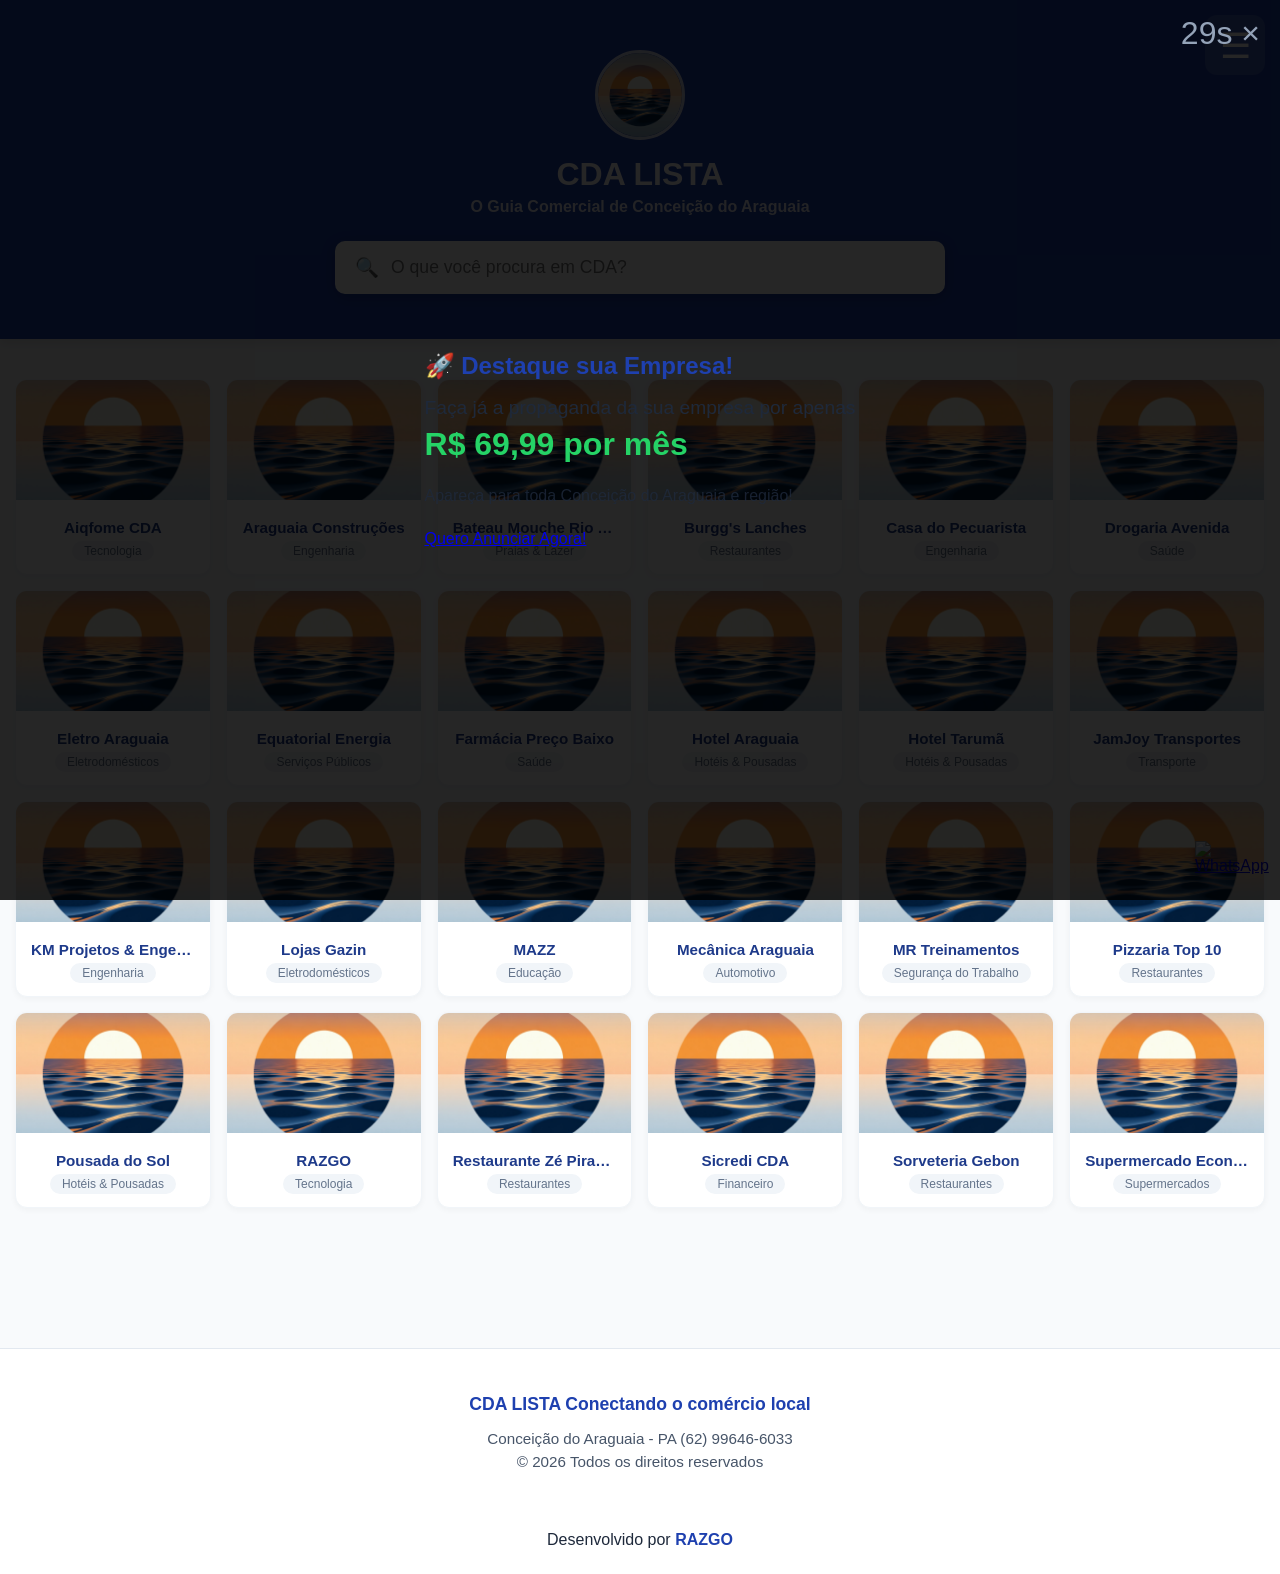
==== commit 0f88eab3: "Reformulação" ====
--- a/index.html
+++ b/index.html
@@ -6,22 +6,29 @@
     <title>CDA Lista | O Guia Comercial de Conceição do Araguaia - PA</title>
     
     <link rel="icon" type="image/png" href="img/favicon.png">
+    <link rel="apple-touch-icon" href="img/favicon.png">
+    
     <link rel="stylesheet" href="style.css">
 </head>
 <body>
 
-    <div id="popupAnuncio" class="modal-overlay">
-        <div class="modal-content popup-promocao">
+    <div id="popupAnuncio" class="modal-overlay" style="display: flex;">
+        <div class="modal-box popup-promocao">
             <span class="btn-fechar" onclick="fecharPopup()">
                 <span id="contador">30</span>s &times;
             </span>
             <div class="popup-conteudo">
                 <h2 style="color: #1e40af; margin-bottom: 15px;">🚀 Destaque sua Empresa!</h2>
-                <p style="font-size: 1.2rem; margin-bottom: 20px;">
-                    Anuncie no CDA LISTA por apenas <br>
-                    <strong style="color: #25d366; font-size: 1.8rem;">R$ 69,99 / mês</strong>
+                <p style="font-size: 1.2rem; margin-bottom: 20px; line-height: 1.4;">
+                    Faça já a propaganda da sua empresa por apenas <br>
+                    <strong style="color: #25d366; font-size: 2rem;">R$ 69,99 por mês</strong>
                 </p>
-                <a href="https://wa.me/5562996466033" target="_blank" class="btn-zap">Quero Anunciar Agora!</a>
+                <p style="margin-bottom: 25px; opacity: 0.8;">Apareça para toda Conceição do Araguaia e região!</p>
+                
+                <a href="https://wa.me/5562996466033?text=Olá! Quero fazer a propaganda da minha empresa no CDA LISTA." 
+                   target="_blank" class="link-whatsapp pulse-mini">
+                    Quero Anunciar Agora!
+                </a>
             </div>
         </div>
     </div>
@@ -33,10 +40,11 @@
         </div>
         <nav class="side-menu-nav">
             <button class="menu-btn" onclick="filtrarPorCategoria('Todas')">🏠 Todas</button>
+            <button class="menu-btn" onclick="filtrarPorCategoria('Praias & Lazer')">🏖️ Praias & Lazer</button>
+            <button class="menu-btn" onclick="filtrarPorCategoria('Hotéis & Pousadas')">🏨 Hotéis & Pousadas</button>
+            <button class="menu-btn" onclick="filtrarPorCategoria('Restaurantes')">🍽️ Restaurantes</button>
             <button class="menu-btn" onclick="filtrarPorCategoria('Tecnologia')">💻 Tecnologia</button>
             <button class="menu-btn" onclick="filtrarPorCategoria('Engenharia')">🏗️ Engenharia</button>
-            <button class="menu-btn" onclick="filtrarPorCategoria('Jurídico')">⚖️ Jurídico</button>
-            <button class="menu-btn" onclick="filtrarPorCategoria('Restaurantes')">🍽️ Restaurantes</button>
             <button class="menu-btn" onclick="filtrarPorCategoria('Saúde')">🏥 Saúde</button>
         </nav>
     </div>
@@ -45,14 +53,14 @@
     <header>
         <button class="btn-menu-app" onclick="toggleMenu()">&#9776;</button>
         
-        <img src="img/logo-cda3.jpg" alt="CDA Lista" class="logo-cabecalho">
+        <img src="img/logo-cda3.jpg" alt="CDA Lista" class="logo-cabecalho" id="main-logo">
         <h1>CDA LISTA</h1>
-        <p><strong>Guia Comercial de Conceição do Araguaia</strong></p>
+        <p><strong>O Guia Comercial de Conceição do Araguaia</strong></p>
 
         <div class="busca-wrapper">
             <div class="busca-container">
                 <span class="icone-busca">🔍</span>
-                <input type="text" id="inputBusca" placeholder="O que você procura?" onkeyup="filtrar()">
+                <input type="text" id="inputBusca" placeholder="O que você procura em CDA?" onkeyup="filtrar()">
             </div>
         </div>
     </header>
@@ -66,38 +74,39 @@
         <div class="modal-content" onclick="event.stopPropagation()">
             <span class="btn-fechar" onclick="fecharJanelaDados()">&times;</span>
             
-            <img id="mLogo" class="modal-logo" src="" alt="Logo">
+            <img id="mLogo" class="modal-logo" src="" alt="Logo Empresa">
             
             <div class="modal-info">
                 <h2 id="mNome">Nome da Empresa</h2>
-                <hr style="margin: 10px 0; opacity: 0.2;">
                 <p><strong>📍 Endereço:</strong> <span id="mEndereco">...</span></p>
                 <p><strong>📱 WhatsApp:</strong> <span id="mZapText">...</span></p>
+                <p id="mSiteArea"><strong>🌐 Site:</strong> <span id="mSiteText">...</span></p>
                 
-                <div id="mSiteArea" style="display: none; margin-top: 10px;">
-                    <p><strong>🌐 Site:</strong> <span id="mSiteText">...</span></p>
-                </div>
-                
-                <div class="modal-botoes" style="margin-top: 20px; display: flex; flex-direction: column; gap: 10px;">
-                    <a id="mZapLink" href="" target="_blank" class="btn-zap" style="text-decoration: none; text-align: center;">Falar no WhatsApp</a>
-                    <a id="mSiteLink" href="" target="_blank" class="btn-site" style="text-decoration: none; text-align: center; background: #004a8d; color: white; padding: 12px; border-radius: 8px; display: none;">Acessar Site</a>
-                </div>
+                <a id="mZapLink" href="" target="_blank" class="btn-zap">Falar no Zap</a>
+                <a id="mSiteLink" href="" target="_blank" class="btn-site-modal">Acessar Site</a>
             </div>
         </div>
     </div>
 
-    <a href="https://wa.me/5562996466033" class="btn-zap-flutuante" target="_blank" style="position: fixed; bottom: 20px; right: 20px; z-index: 999;">
-        <img src="https://upload.wikimedia.org/wikipedia/commons/6/6b/WhatsApp.svg" alt="WhatsApp" style="width: 60px;">
+    <a href="https://wa.me/5562996466033" class="btn-zap-flutuante" target="_blank">
+        <img src="https://upload.wikimedia.org/wikipedia/commons/6/6b/WhatsApp.svg" alt="WhatsApp">
     </a>
 
     <footer>
-        <div class="container footer-content" style="text-align: center; padding: 30px 0; background: #fff; border-top: 1px solid #eee;">
-            <p><strong>CDA LISTA</strong> - Conectando o comércio local</p>
-            <p style="font-size: 0.8rem; opacity: 0.7;">© 2026 Todos os direitos reservados</p>
-            <p style="margin-top: 10px;">Desenvolvido por <a href="https://razgo.com.br" target="_blank" style="color: #1e40af; text-decoration: none; font-weight: bold;">RAZGO</a></p>
+        <div class="container footer-content">
+            <p class="footer-row-pc">
+                <strong class="footer-brand">CDA LISTA Conectando o comércio local</strong> 
+            </p>
+            <p class="footer-info-text">
+                Conceição do Araguaia - PA (62) 99646-6033<br> 
+                © 2026 Todos os direitos reservados
+            </p>
+            
+            <hr class="footer-divider">            
+            <p class="footer-dev">Desenvolvido por <a href="https://razgo.com.br" target="_blank">RAZGO</a></p>
         </div>
     </footer>
 
     <script src="script.js"></script>
 </body>
-</html>+</html>
--- a/style.css
+++ b/style.css
@@ -1,39 +1,263 @@
-* { margin: 0; padding: 0; box-sizing: border-box; font-family: 'Segoe UI', sans-serif; }
-
-header { background: #fff; padding: 20px; text-align: center; border-bottom: 2px solid #eee; }
-
-/* FIXANDO TAMANHO DA LOGO DO CABEÇALHO */
-.logo-cabecalho { max-width: 140px; height: auto; margin-bottom: 10px; }
-
-/* GRID DE 4 COLUNAS */
+/* PROJETO: CDA LISTA 
+   DESENVOLVEDOR: Márcio Oliveira (RAZGO)
+   ESTILO: Interface de Aplicativo com Grid 6 Colunas
+*/
+
+/* --- 1. RESET E PADRÕES --- */
+* {
+    margin: 0;
+    padding: 0;
+    box-sizing: border-box;
+    font-family: 'Segoe UI', Tahoma, Geneva, Verdana, sans-serif;
+}
+
+body {
+    background-color: #f8fafc;
+    color: #1e293b;
+    overflow-x: hidden;
+}
+
+.container {
+    max-width: 1400px;
+    margin: 0 auto;
+    padding: 0 15px;
+}
+
+/* --- 2. CABEÇALHO (AZUL) --- */
+header {
+    background: #1e40af;
+    color: white;
+    text-align: center;
+    padding: 50px 0 45px;
+    position: relative;
+    box-shadow: 0 4px 10px rgba(0,0,0,0.1);
+}
+
+.logo-cabecalho {
+    width: 90px;
+    height: 90px;
+    border-radius: 50%;
+    border: 3px solid rgba(255,255,255,0.8);
+    margin-bottom: 12px;
+    object-fit: cover;
+}
+
+header h1 { font-size: 2rem; margin-bottom: 5px; }
+header p { font-size: 1rem; margin-bottom: 25px; opacity: 0.9; }
+
+/* Botão Menu Hambúrguer (Superior Direito) */
+.btn-menu-app {
+    position: absolute;
+    right: 15px;
+    top: 15px;
+    background: rgba(255,255,255,0.15);
+    border: none;
+    color: white;
+    font-size: 2.2rem;
+    width: 60px;
+    height: 60px;
+    border-radius: 12px;
+    cursor: pointer;
+    display: flex;
+    align-items: center;
+    justify-content: center;
+    transition: 0.3s;
+    z-index: 100;
+}
+
+.btn-menu-app:hover { background: rgba(255,255,255,0.3); }
+
+/* --- 3. BUSCA INTEGRADA --- */
+.busca-wrapper {
+    max-width: 650px;
+    margin: 0 auto;
+    padding: 0 20px;
+}
+
+.busca-container {
+    background: white;
+    display: flex;
+    align-items: center;
+    padding: 2px 20px;
+    border-radius: 10px;
+    box-shadow: 0 4px 15px rgba(0,0,0,0.2);
+}
+
+.icone-busca { color: #94a3b8; margin-right: 12px; font-size: 1.2rem; }
+
+#inputBusca {
+    width: 100%;
+    border: none;
+    padding: 14px 0;
+    font-size: 1.1rem;
+    outline: none;
+    color: #1e293b;
+    background: transparent;
+}
+
+/* --- 4. GRID DE EMPRESAS (6 COLUNAS PC) --- */
 .grid-container {
     display: grid;
-    grid-template-columns: repeat(4, 1fr);
-    gap: 20px;
-    padding: 20px;
-    max-width: 1200px;
-    margin: 0 auto;
-}
-
+    gap: 15px;
+    padding: 40px 0 80px;
+    grid-template-columns: repeat(2, 1fr); /* Mobile: 2 colunas */
+}
+
+@media (min-width: 768px) {
+    .grid-container { grid-template-columns: repeat(3, 1fr); }
+}
+
+@media (min-width: 1200px) {
+    .grid-container { grid-template-columns: repeat(6, 1fr); } /* PC: 6 colunas */
+}
+
+/* --- 5. CARDS (QUADROS CLICÁVEIS) --- */
 .card-empresa {
-    background: white; border-radius: 10px; overflow: hidden;
-    box-shadow: 0 4px 6px rgba(0,0,0,0.1); cursor: pointer;
-}
-
-.card-img-container img { width: 100%; height: 150px; object-fit: cover; }
-
-.card-info { padding: 15px; text-align: center; }
-
-/* MODAL OVERLAY */
+    background: white;
+    border-radius: 12px;
+    overflow: hidden;
+    box-shadow: 0 2px 6px rgba(0,0,0,0.04);
+    display: flex;
+    flex-direction: column;
+    cursor: pointer;
+    transition: 0.2s;
+    border: 1px solid #f1f5f9;
+}
+
+.card-empresa:hover {
+    transform: scale(1.02);
+    box-shadow: 0 8px 20px rgba(0,0,0,0.08);
+    border-color: #1e40af;
+}
+
+.card-img-container img {
+    width: 100%;
+    height: 120px;
+    object-fit: cover;
+    background: #eee;
+}
+
+.card-info {
+    padding: 15px;
+    text-align: center;
+}
+
+.card-info h3 {
+    font-size: 0.95rem;
+    color: #1e3a8a;
+    margin-bottom: 5px;
+    white-space: nowrap;
+    overflow: hidden;
+    text-overflow: ellipsis;
+}
+
+.categoria-label {
+    font-size: 0.75rem;
+    color: #64748b;
+    background: #f1f5f9;
+    padding: 3px 12px;
+    border-radius: 20px;
+}
+
+/* --- 6. JANELA DE DADOS (MODAL) --- */
 .modal-overlay {
-    display: none; position: fixed; top: 0; left: 0; width: 100%; height: 100%;
-    background: rgba(0,0,0,0.8); z-index: 1000; justify-content: center; align-items: center;
-}
-
-.modal-content { background: white; padding: 25px; border-radius: 15px; width: 90%; max-width: 400px; text-align: center; position: relative; }
-
-.modal-logo { max-width: 120px; height: auto; margin-bottom: 15px; }
-
-/* RESPONSIVIDADE */
-@media (max-width: 1000px) { .grid-container { grid-template-columns: repeat(2, 1fr); } }
-@media (max-width: 600px) { .grid-container { grid-template-columns: 1fr; } }+    position: fixed;
+    top: 0; left: 0; width: 100%; height: 100%;
+    background: rgba(0, 0, 0, 0.85);
+    display: none;
+    justify-content: center;
+    align-items: center;
+    z-index: 5000;
+}
+
+.modal-content {
+    background: white;
+    width: 90%;
+    max-width: 400px;
+    border-radius: 20px;
+    padding: 30px;
+    position: relative;
+    text-align: center;
+    animation: abrirJanela 0.3s ease-out;
+}
+
+@keyframes abrirJanela {
+    from { opacity: 0; transform: translateY(-30px); }
+    to { opacity: 1; transform: translateY(0); }
+}
+
+.modal-logo {
+    width: 90px;
+    height: 90px;
+    border-radius: 50%;
+    margin: 0 auto 20px;
+    display: block;
+    border: 4px solid #f1f5f9;
+    object-fit: cover;
+}
+
+.modal-info h2 { color: #1e40af; margin-bottom: 15px; font-size: 1.4rem; }
+.modal-info p { color: #475569; margin-bottom: 10px; font-size: 1rem; }
+
+.btn-zap {
+    display: block;
+    background: #25d366;
+    color: white;
+    text-decoration: none;
+    padding: 14px;
+    border-radius: 10px;
+    font-weight: bold;
+    margin-top: 25px;
+    font-size: 1.1rem;
+}
+
+.btn-site-modal {
+    display: block;
+    margin-top: 12px;
+    color: #1e40af;
+    text-decoration: none;
+    font-size: 0.95rem;
+    font-weight: bold;
+    border: 1.5px solid #1e40af;
+    padding: 12px;
+    border-radius: 10px;
+}
+
+.btn-fechar { position: absolute; top: 15px; right: 20px; font-size: 2rem; cursor: pointer; color: #94a3b8; }
+
+/* --- 7. RODAPÉ INTELIGENTE --- */
+footer {
+    background: white;
+    padding: 45px 0 25px;
+    text-align: center;
+    border-top: 1px solid #e2e8f0;
+    margin-top: 60px;
+}
+
+.footer-content { display: flex; flex-direction: column; gap: 8px; align-items: center; }
+.footer-brand { color: #1e40af; font-weight: bold; font-size: 1.1rem; }
+.footer-info-text { color: #475569; line-height: 1.5; font-size: 0.95rem; }
+.footer-divider { max-width: 120px; margin: 20px auto; border: 0; border-top: 1px solid #cbd5e1; }
+.footer-dev a { color: #1e40af; text-decoration: none; font-weight: bold; }
+
+@media (min-width: 768px) {
+    .footer-row-pc { display: block; margin-bottom: 5px; }
+    .footer-row-pc strong, .footer-row-pc span { display: inline-block; margin: 0 10px; }
+}
+
+/* --- 8. MENU LATERAL (SIDE MENU) --- */
+.side-menu {
+    position: fixed;
+    top: 0; left: -280px; width: 280px; height: 100%;
+    background: white;
+    z-index: 6000;
+    transition: 0.4s cubic-bezier(0.4, 0, 0.2, 1);
+}
+
+.side-menu-header { background: #1e40af; color: white; padding: 30px 20px; display: flex; justify-content: space-between; align-items: center; }
+.menu-btn { width: 100%; text-align: left; padding: 20px; background: none; border: none; border-bottom: 1px solid #f1f5f9; font-size: 1.1rem; cursor: pointer; }
+.overlay-menu { position: fixed; top: 0; left: 0; width: 100%; height: 100%; background: rgba(0,0,0,0.5); display: none; z-index: 5500; }
+
+/* Botão Flutuante */
+.btn-zap-flutuante { position: fixed; bottom: 25px; right: 25px; width: 60px; z-index: 2000; transition: 0.3s; }
+.btn-zap-flutuante:hover { transform: scale(1.1); }
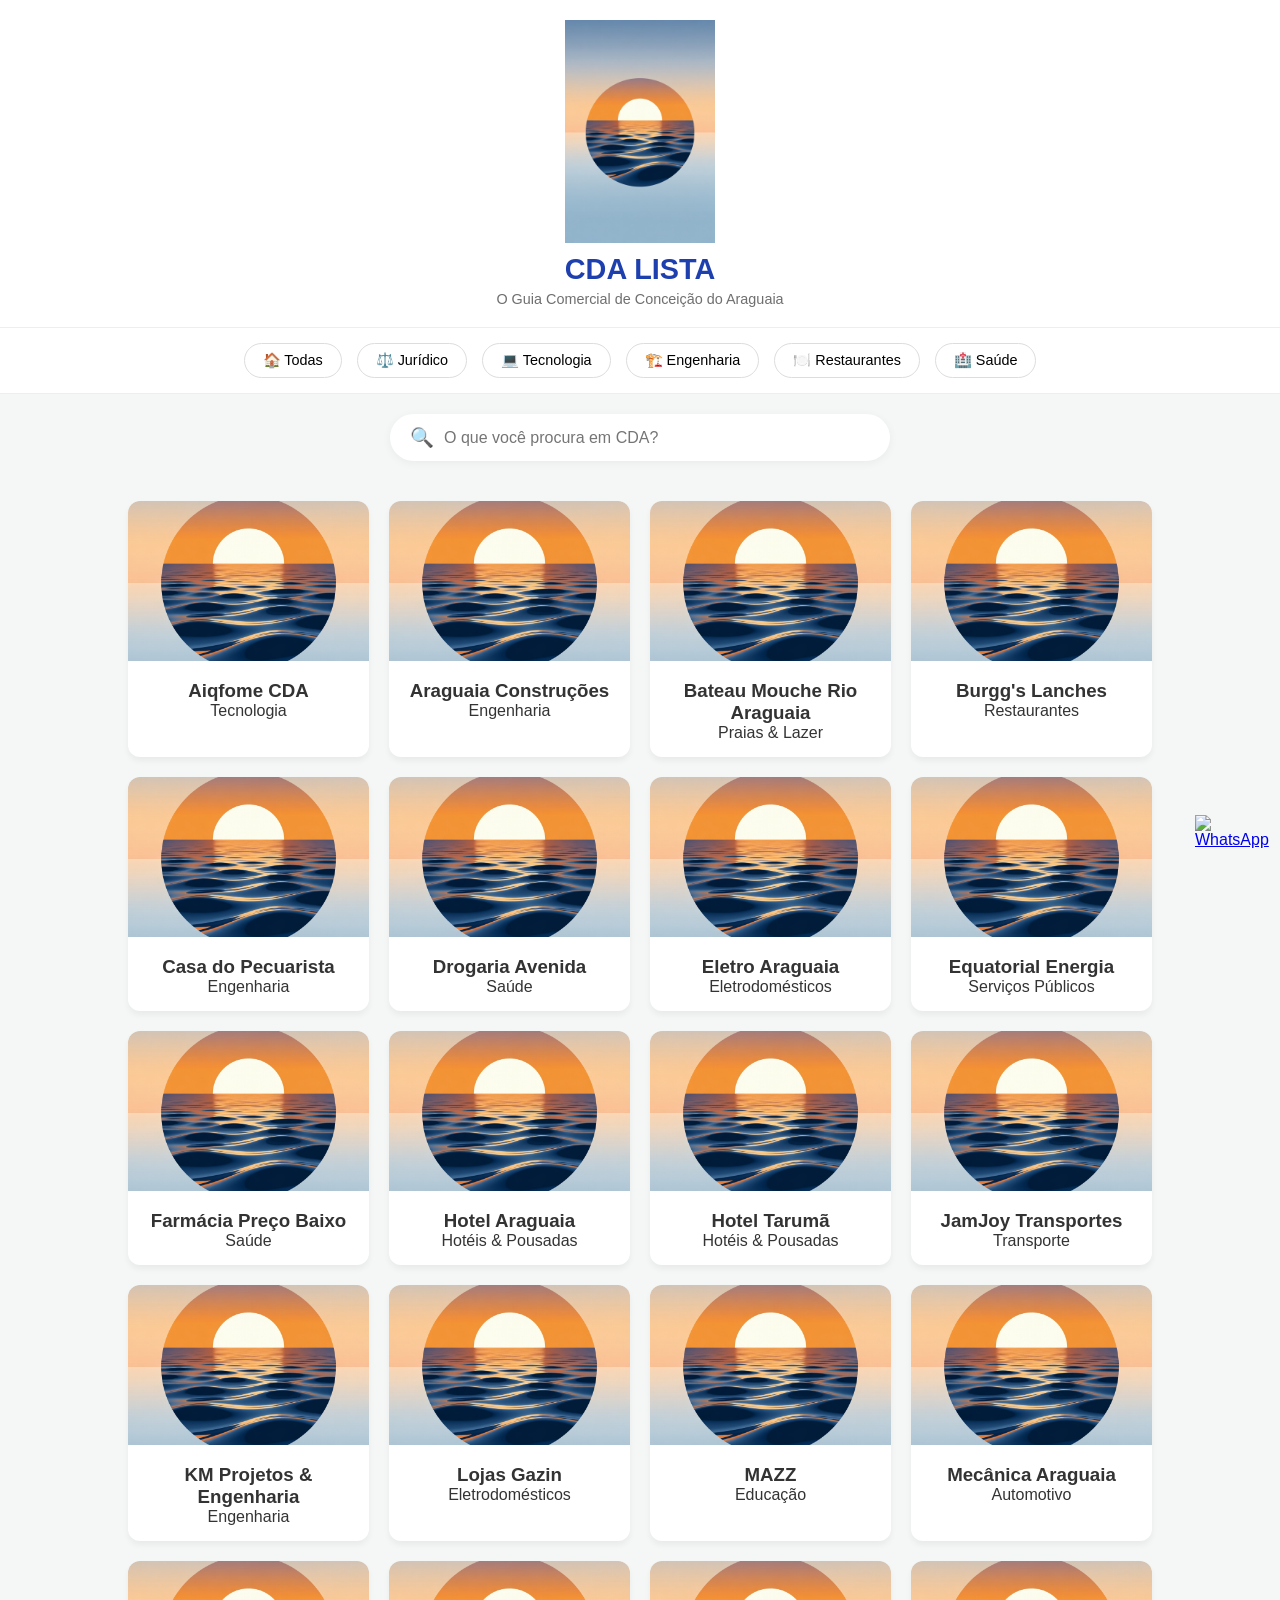
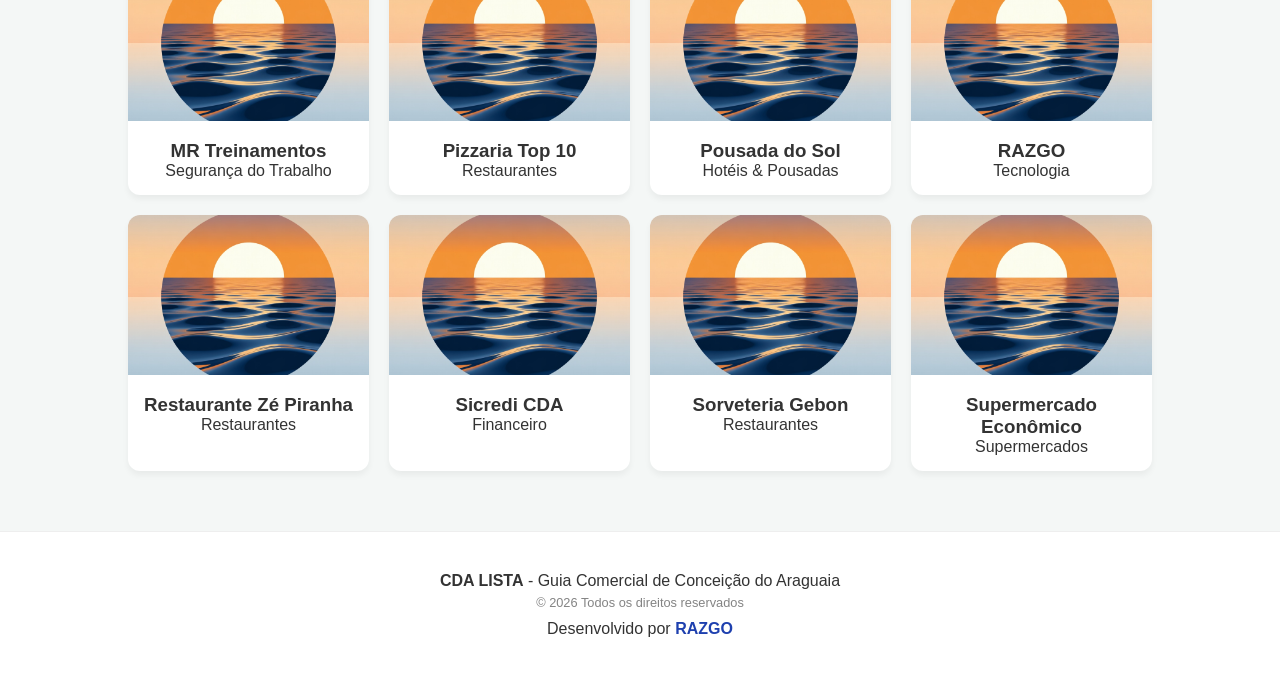
==== commit 5a0ac856: "Final Deploy: HTML completo com menu responsivo e layout corrigido" ====
--- a/index.html
+++ b/index.html
@@ -6,64 +6,59 @@
     <title>CDA Lista | O Guia Comercial de Conceição do Araguaia - PA</title>
     
     <link rel="icon" type="image/png" href="img/favicon.png">
-    <link rel="apple-touch-icon" href="img/favicon.png">
-    
     <link rel="stylesheet" href="style.css">
 </head>
 <body>
 
-    <div id="popupAnuncio" class="modal-overlay" style="display: flex;">
-        <div class="modal-box popup-promocao">
+    <div id="popupAnuncio" class="modal-overlay">
+        <div class="modal-content popup-promocao">
             <span class="btn-fechar" onclick="fecharPopup()">
                 <span id="contador">30</span>s &times;
             </span>
             <div class="popup-conteudo">
                 <h2 style="color: #1e40af; margin-bottom: 15px;">🚀 Destaque sua Empresa!</h2>
-                <p style="font-size: 1.2rem; margin-bottom: 20px; line-height: 1.4;">
-                    Faça já a propaganda da sua empresa por apenas <br>
-                    <strong style="color: #25d366; font-size: 2rem;">R$ 69,99 por mês</strong>
+                <p style="font-size: 1.2rem; margin-bottom: 20px;">
+                    Anuncie no CDA LISTA por apenas <br>
+                    <strong style="color: #25d366; font-size: 1.8rem;">R$ 69,99 / mês</strong>
                 </p>
-                <p style="margin-bottom: 25px; opacity: 0.8;">Apareça para toda Conceição do Araguaia e região!</p>
-                
-                <a href="https://wa.me/5562996466033?text=Olá! Quero fazer a propaganda da minha empresa no CDA LISTA." 
-                   target="_blank" class="link-whatsapp pulse-mini">
+                <a href="https://wa.me/5562996466033" target="_blank" class="btn-zap" style="text-decoration: none; display: block; background: #25d366; color: white; padding: 12px; border-radius: 8px; font-weight: bold;">
                     Quero Anunciar Agora!
                 </a>
             </div>
         </div>
     </div>
 
-    <div id="sideMenu" class="side-menu">
-        <div class="side-menu-header">
-            <h3>Categorias</h3>
-            <span class="btn-fechar-menu" onclick="toggleMenu()">&times;</span>
-        </div>
-        <nav class="side-menu-nav">
-            <button class="menu-btn" onclick="filtrarPorCategoria('Todas')">🏠 Todas</button>
-            <button class="menu-btn" onclick="filtrarPorCategoria('Praias & Lazer')">🏖️ Praias & Lazer</button>
-            <button class="menu-btn" onclick="filtrarPorCategoria('Hotéis & Pousadas')">🏨 Hotéis & Pousadas</button>
-            <button class="menu-btn" onclick="filtrarPorCategoria('Restaurantes')">🍽️ Restaurantes</button>
-            <button class="menu-btn" onclick="filtrarPorCategoria('Tecnologia')">💻 Tecnologia</button>
-            <button class="menu-btn" onclick="filtrarPorCategoria('Engenharia')">🏗️ Engenharia</button>
-            <button class="menu-btn" onclick="filtrarPorCategoria('Saúde')">🏥 Saúde</button>
-        </nav>
-    </div>
     <div id="overlayMenu" class="overlay-menu" onclick="toggleMenu()"></div>
 
     <header>
         <button class="btn-menu-app" onclick="toggleMenu()">&#9776;</button>
         
-        <img src="img/logo-cda3.jpg" alt="CDA Lista" class="logo-cabecalho" id="main-logo">
+        <img src="img/logo-cda3.jpg" alt="CDA Lista" class="logo-cabecalho">
         <h1>CDA LISTA</h1>
-        <p><strong>O Guia Comercial de Conceição do Araguaia</strong></p>
+        <p style="opacity: 0.7; font-size: 0.9rem;">O Guia Comercial de Conceição do Araguaia</p>
+    </header>
 
-        <div class="busca-wrapper">
-            <div class="busca-container">
-                <span class="icone-busca">🔍</span>
-                <input type="text" id="inputBusca" placeholder="O que você procura em CDA?" onkeyup="filtrar()">
-            </div>
+    <div id="sideMenu">
+        <div class="side-menu-header">
+            <h3>Categorias</h3>
+            <span class="btn-fechar-menu" onclick="toggleMenu()" style="cursor: pointer; font-size: 24px;">&times;</span>
         </div>
-    </header>
+        <nav class="side-menu-nav" id="menuCategorias">
+            <button class="menu-btn" onclick="filtrarPorCategoria('Todas')">🏠 Todas</button>
+            <button class="menu-btn" onclick="filtrarPorCategoria('Jurídico')">⚖️ Jurídico</button>
+            <button class="menu-btn" onclick="filtrarPorCategoria('Tecnologia')">💻 Tecnologia</button>
+            <button class="menu-btn" onclick="filtrarPorCategoria('Engenharia')">🏗️ Engenharia</button>
+            <button class="menu-btn" onclick="filtrarPorCategoria('Restaurantes')">🍽️ Restaurantes</button>
+            <button class="menu-btn" onclick="filtrarPorCategoria('Saúde')">🏥 Saúde</button>
+        </nav>
+    </div>
+
+    <div class="busca-wrapper">
+        <div class="busca-container">
+            <span style="font-size: 1.2rem;">🔍</span>
+            <input type="text" id="inputBusca" placeholder="O que você procura em CDA?" onkeyup="filtrar()">
+        </div>
+    </div>
 
     <main class="container">
         <div id="listaPrincipal" class="grid-container">
@@ -72,18 +67,27 @@
 
     <div id="modalDados" class="modal-overlay" onclick="fecharJanelaDados()">
         <div class="modal-content" onclick="event.stopPropagation()">
-            <span class="btn-fechar" onclick="fecharJanelaDados()">&times;</span>
+            <span onclick="fecharJanelaDados()" style="position: absolute; top: 10px; right: 15px; font-size: 24px; cursor: pointer;">&times;</span>
             
             <img id="mLogo" class="modal-logo" src="" alt="Logo Empresa">
             
             <div class="modal-info">
-                <h2 id="mNome">Nome da Empresa</h2>
+                <h2 id="mNome" style="color: #1e40af; margin-bottom: 10px;">Nome da Empresa</h2>
                 <p><strong>📍 Endereço:</strong> <span id="mEndereco">...</span></p>
                 <p><strong>📱 WhatsApp:</strong> <span id="mZapText">...</span></p>
-                <p id="mSiteArea"><strong>🌐 Site:</strong> <span id="mSiteText">...</span></p>
                 
-                <a id="mZapLink" href="" target="_blank" class="btn-zap">Falar no Zap</a>
-                <a id="mSiteLink" href="" target="_blank" class="btn-site-modal">Acessar Site</a>
+                <div id="mSiteArea" style="margin-top: 10px; display: none;">
+                    <p><strong>🌐 Site:</strong> <span id="mSiteText">...</span></p>
+                </div>
+                
+                <div style="margin-top: 20px; display: flex; flex-direction: column; gap: 10px;">
+                    <a id="mZapLink" href="" target="_blank" class="btn-zap" style="text-decoration: none; text-align: center; background: #25d366; color: white; padding: 12px; border-radius: 8px; font-weight: bold;">
+                        Falar no WhatsApp
+                    </a>
+                    <a id="mSiteLink" href="" target="_blank" class="btn-site-modal" style="text-decoration: none; text-align: center; background: #1e40af; color: white; padding: 12px; border-radius: 8px; display: none;">
+                        Acessar Site
+                    </a>
+                </div>
             </div>
         </div>
     </div>
@@ -93,20 +97,13 @@
     </a>
 
     <footer>
-        <div class="container footer-content">
-            <p class="footer-row-pc">
-                <strong class="footer-brand">CDA LISTA Conectando o comércio local</strong> 
-            </p>
-            <p class="footer-info-text">
-                Conceição do Araguaia - PA (62) 99646-6033<br> 
-                © 2026 Todos os direitos reservados
-            </p>
-            
-            <hr class="footer-divider">            
-            <p class="footer-dev">Desenvolvido por <a href="https://razgo.com.br" target="_blank">RAZGO</a></p>
+        <div style="text-align: center; padding: 40px 20px; background: #fff; border-top: 1px solid #eee; margin-top: 40px;">
+            <p><strong>CDA LISTA</strong> - Guia Comercial de Conceição do Araguaia</p>
+            <p style="font-size: 0.8rem; opacity: 0.6; margin: 5px 0;">© 2026 Todos os direitos reservados</p>
+            <p style="margin-top: 10px;">Desenvolvido por <a href="https://razgo.com.br" target="_blank" style="color: #1e40af; text-decoration: none; font-weight: bold;">RAZGO</a></p>
         </div>
     </footer>
 
     <script src="script.js"></script>
 </body>
-</html>
+</html>
--- a/style.css
+++ b/style.css
@@ -1,140 +1,140 @@
 /* PROJETO: CDA LISTA 
    DESENVOLVEDOR: Márcio Oliveira (RAZGO)
-   ESTILO: Interface de Aplicativo com Grid 6 Colunas
+   ESTILO: Responsivo (Desktop Centralizado / Mobile Side-Menu)
 */
 
-/* --- 1. RESET E PADRÕES --- */
+/* --- 1. CONFIGURAÇÕES GERAIS --- */
 * {
     margin: 0;
     padding: 0;
     box-sizing: border-box;
-    font-family: 'Segoe UI', Tahoma, Geneva, Verdana, sans-serif;
+    font-family: 'Segoe UI', Arial, sans-serif;
 }
 
 body {
-    background-color: #f8fafc;
-    color: #1e293b;
+    background-color: #f4f7f6;
+    color: #333;
     overflow-x: hidden;
 }
 
-.container {
-    max-width: 1400px;
-    margin: 0 auto;
-    padding: 0 15px;
-}
-
-/* --- 2. CABEÇALHO (AZUL) --- */
+/* --- 2. CABEÇALHO E LOGO --- */
 header {
+    background: #ffffff;
+    padding: 20px 0;
+    text-align: center;
+    position: relative;
+    border-bottom: 1px solid #eee;
+}
+
+.logo-cabecalho {
+    max-width: 150px; /* Trava o tamanho da logo */
+    height: auto;
+    display: block;
+    margin: 0 auto 10px;
+}
+
+h1 {
+    font-size: 1.8rem;
+    color: #1e40af;
+    margin-bottom: 5px;
+}
+
+/* --- 3. MENU DE CATEGORIAS: VERSÃO PC (DESKTOP) --- */
+#sideMenu {
+    background: #fff;
+    width: 100%;
+    border-bottom: 1px solid #eee;
+}
+
+.side-menu-header {
+    display: none; /* Esconde o título/fechar do menu no PC */
+}
+
+.side-menu-nav {
+    display: flex;
+    justify-content: center;
+    gap: 15px;
+    padding: 15px 0;
+    flex-wrap: wrap;
+}
+
+.menu-btn {
+    padding: 8px 18px;
+    border: 1px solid #ddd;
+    background: #fff;
+    border-radius: 20px;
+    cursor: pointer;
+    font-size: 0.9rem;
+    transition: 0.3s ease;
+    display: flex;
+    align-items: center;
+    gap: 5px;
+}
+
+.menu-btn:hover {
     background: #1e40af;
     color: white;
-    text-align: center;
-    padding: 50px 0 45px;
-    position: relative;
-    box-shadow: 0 4px 10px rgba(0,0,0,0.1);
-}
-
-.logo-cabecalho {
-    width: 90px;
-    height: 90px;
-    border-radius: 50%;
-    border: 3px solid rgba(255,255,255,0.8);
-    margin-bottom: 12px;
-    object-fit: cover;
-}
-
-header h1 { font-size: 2rem; margin-bottom: 5px; }
-header p { font-size: 1rem; margin-bottom: 25px; opacity: 0.9; }
-
-/* Botão Menu Hambúrguer (Superior Direito) */
+    border-color: #1e40af;
+}
+
+/* Esconde o botão hambúrguer no PC */
 .btn-menu-app {
-    position: absolute;
-    right: 15px;
-    top: 15px;
-    background: rgba(255,255,255,0.15);
+    display: none;
+}
+
+/* --- 4. BUSCA --- */
+.busca-wrapper {
+    padding: 20px;
+    display: flex;
+    justify-content: center;
+}
+
+.busca-container {
+    background: #fff;
+    padding: 12px 20px;
+    border-radius: 30px;
+    display: flex;
+    align-items: center;
+    width: 100%;
+    max-width: 500px;
+    box-shadow: 0 2px 10px rgba(0,0,0,0.05);
+}
+
+#inputBusca {
     border: none;
-    color: white;
-    font-size: 2.2rem;
-    width: 60px;
-    height: 60px;
-    border-radius: 12px;
-    cursor: pointer;
-    display: flex;
-    align-items: center;
-    justify-content: center;
-    transition: 0.3s;
-    z-index: 100;
-}
-
-.btn-menu-app:hover { background: rgba(255,255,255,0.3); }
-
-/* --- 3. BUSCA INTEGRADA --- */
-.busca-wrapper {
-    max-width: 650px;
-    margin: 0 auto;
-    padding: 0 20px;
-}
-
-.busca-container {
-    background: white;
-    display: flex;
-    align-items: center;
-    padding: 2px 20px;
-    border-radius: 10px;
-    box-shadow: 0 4px 15px rgba(0,0,0,0.2);
-}
-
-.icone-busca { color: #94a3b8; margin-right: 12px; font-size: 1.2rem; }
-
-#inputBusca {
-    width: 100%;
-    border: none;
-    padding: 14px 0;
-    font-size: 1.1rem;
     outline: none;
-    color: #1e293b;
-    background: transparent;
-}
-
-/* --- 4. GRID DE EMPRESAS (6 COLUNAS PC) --- */
+    width: 100%;
+    margin-left: 10px;
+    font-size: 1rem;
+}
+
+/* --- 5. GRID DE 4 COLUNAS --- */
 .grid-container {
     display: grid;
-    gap: 15px;
-    padding: 40px 0 80px;
-    grid-template-columns: repeat(2, 1fr); /* Mobile: 2 colunas */
-}
-
-@media (min-width: 768px) {
-    .grid-container { grid-template-columns: repeat(3, 1fr); }
-}
-
-@media (min-width: 1200px) {
-    .grid-container { grid-template-columns: repeat(6, 1fr); } /* PC: 6 colunas */
-}
-
-/* --- 5. CARDS (QUADROS CLICÁVEIS) --- */
+    grid-template-columns: repeat(4, 1fr);
+    gap: 20px;
+    padding: 20px 10%;
+    max-width: 1300px;
+    margin: 0 auto;
+}
+
 .card-empresa {
     background: white;
     border-radius: 12px;
     overflow: hidden;
-    box-shadow: 0 2px 6px rgba(0,0,0,0.04);
-    display: flex;
-    flex-direction: column;
+    box-shadow: 0 4px 6px rgba(0,0,0,0.05);
+    transition: transform 0.3s;
     cursor: pointer;
-    transition: 0.2s;
-    border: 1px solid #f1f5f9;
 }
 
 .card-empresa:hover {
-    transform: scale(1.02);
-    box-shadow: 0 8px 20px rgba(0,0,0,0.08);
-    border-color: #1e40af;
+    transform: translateY(-5px);
 }
 
 .card-img-container img {
     width: 100%;
-    height: 120px;
+    height: 160px;
     object-fit: cover;
-    background: #eee;
 }
 
 .card-info {
@@ -142,122 +142,120 @@
     text-align: center;
 }
 
-.card-info h3 {
-    font-size: 0.95rem;
-    color: #1e3a8a;
-    margin-bottom: 5px;
-    white-space: nowrap;
-    overflow: hidden;
-    text-overflow: ellipsis;
-}
-
-.categoria-label {
-    font-size: 0.75rem;
-    color: #64748b;
-    background: #f1f5f9;
-    padding: 3px 12px;
-    border-radius: 20px;
-}
-
-/* --- 6. JANELA DE DADOS (MODAL) --- */
+/* --- 6. BOTÃO WHATSAPP FLUTUANTE (CORRIGIDO) --- */
+.btn-zap-flutuante {
+    position: fixed;
+    bottom: 25px;
+    right: 25px;
+    width: 60px;
+    height: 60px;
+    z-index: 999;
+}
+
+.btn-zap-flutuante img {
+    width: 100%;
+    height: 100%;
+}
+
+/* --- 7. MODAL --- */
 .modal-overlay {
+    display: none;
     position: fixed;
     top: 0; left: 0; width: 100%; height: 100%;
-    background: rgba(0, 0, 0, 0.85);
-    display: none;
+    background: rgba(0,0,0,0.8);
+    z-index: 2000;
     justify-content: center;
     align-items: center;
-    z-index: 5000;
 }
 
 .modal-content {
     background: white;
+    padding: 30px;
+    border-radius: 15px;
     width: 90%;
     max-width: 400px;
-    border-radius: 20px;
-    padding: 30px;
+    text-align: center;
     position: relative;
-    text-align: center;
-    animation: abrirJanela 0.3s ease-out;
-}
-
-@keyframes abrirJanela {
-    from { opacity: 0; transform: translateY(-30px); }
-    to { opacity: 1; transform: translateY(0); }
 }
 
 .modal-logo {
-    width: 90px;
-    height: 90px;
-    border-radius: 50%;
-    margin: 0 auto 20px;
-    display: block;
-    border: 4px solid #f1f5f9;
-    object-fit: cover;
-}
-
-.modal-info h2 { color: #1e40af; margin-bottom: 15px; font-size: 1.4rem; }
-.modal-info p { color: #475569; margin-bottom: 10px; font-size: 1rem; }
-
-.btn-zap {
-    display: block;
-    background: #25d366;
-    color: white;
-    text-decoration: none;
-    padding: 14px;
-    border-radius: 10px;
-    font-weight: bold;
-    margin-top: 25px;
-    font-size: 1.1rem;
-}
-
-.btn-site-modal {
-    display: block;
-    margin-top: 12px;
-    color: #1e40af;
-    text-decoration: none;
-    font-size: 0.95rem;
-    font-weight: bold;
-    border: 1.5px solid #1e40af;
-    padding: 12px;
-    border-radius: 10px;
-}
-
-.btn-fechar { position: absolute; top: 15px; right: 20px; font-size: 2rem; cursor: pointer; color: #94a3b8; }
-
-/* --- 7. RODAPÉ INTELIGENTE --- */
-footer {
-    background: white;
-    padding: 45px 0 25px;
-    text-align: center;
-    border-top: 1px solid #e2e8f0;
-    margin-top: 60px;
-}
-
-.footer-content { display: flex; flex-direction: column; gap: 8px; align-items: center; }
-.footer-brand { color: #1e40af; font-weight: bold; font-size: 1.1rem; }
-.footer-info-text { color: #475569; line-height: 1.5; font-size: 0.95rem; }
-.footer-divider { max-width: 120px; margin: 20px auto; border: 0; border-top: 1px solid #cbd5e1; }
-.footer-dev a { color: #1e40af; text-decoration: none; font-weight: bold; }
-
-@media (min-width: 768px) {
-    .footer-row-pc { display: block; margin-bottom: 5px; }
-    .footer-row-pc strong, .footer-row-pc span { display: inline-block; margin: 0 10px; }
-}
-
-/* --- 8. MENU LATERAL (SIDE MENU) --- */
-.side-menu {
+    width: 100px;
+    height: 100px;
+    object-fit: contain;
+    margin-bottom: 15px;
+}
+
+/* --- 8. RESPONSIVIDADE: VERSÃO MOBILE (CELULAR) --- */
+@media (max-width: 768px) {
+    /* Menu Lateral */
+    #sideMenu {
+        position: fixed;
+        top: 0;
+        left: -280px; /* Escondido */
+        width: 280px;
+        height: 100%;
+        z-index: 3000;
+        box-shadow: 5px 0 15px rgba(0,0,0,0.2);
+        transition: 0.4s ease;
+        padding: 20px;
+        display: block;
+    }
+
+    .side-menu-header {
+        display: flex;
+        justify-content: space-between;
+        align-items: center;
+        margin-bottom: 25px;
+    }
+
+    .side-menu-nav {
+        flex-direction: column;
+        align-items: flex-start;
+        padding: 0;
+        gap: 10px;
+    }
+
+    .menu-btn {
+        width: 100%;
+        border: none;
+        background: #f8f9fa;
+        justify-content: flex-start;
+        border-radius: 8px;
+    }
+
+    /* Mostra o botão hambúrguer no Mobile */
+    .btn-menu-app {
+        display: block;
+        position: absolute;
+        left: 20px;
+        top: 25px;
+        font-size: 24px;
+        background: none;
+        border: none;
+        cursor: pointer;
+    }
+
+    /* Ajuste Grid para Mobile */
+    .grid-container {
+        grid-template-columns: repeat(2, 1fr);
+        padding: 15px;
+    }
+
+    .logo-cabecalho {
+        max-width: 120px;
+    }
+}
+
+@media (max-width: 480px) {
+    .grid-container {
+        grid-template-columns: 1fr;
+    }
+}
+
+.overlay-menu {
+    display: none;
     position: fixed;
-    top: 0; left: -280px; width: 280px; height: 100%;
-    background: white;
-    z-index: 6000;
-    transition: 0.4s cubic-bezier(0.4, 0, 0.2, 1);
-}
-
-.side-menu-header { background: #1e40af; color: white; padding: 30px 20px; display: flex; justify-content: space-between; align-items: center; }
-.menu-btn { width: 100%; text-align: left; padding: 20px; background: none; border: none; border-bottom: 1px solid #f1f5f9; font-size: 1.1rem; cursor: pointer; }
-.overlay-menu { position: fixed; top: 0; left: 0; width: 100%; height: 100%; background: rgba(0,0,0,0.5); display: none; z-index: 5500; }
-
-/* Botão Flutuante */
-.btn-zap-flutuante { position: fixed; bottom: 25px; right: 25px; width: 60px; z-index: 2000; transition: 0.3s; }
-.btn-zap-flutuante:hover { transform: scale(1.1); }+    top: 0; left: 0; width: 100%; height: 100%;
+    background: rgba(0,0,0,0.5);
+    z-index: 2500;
+}
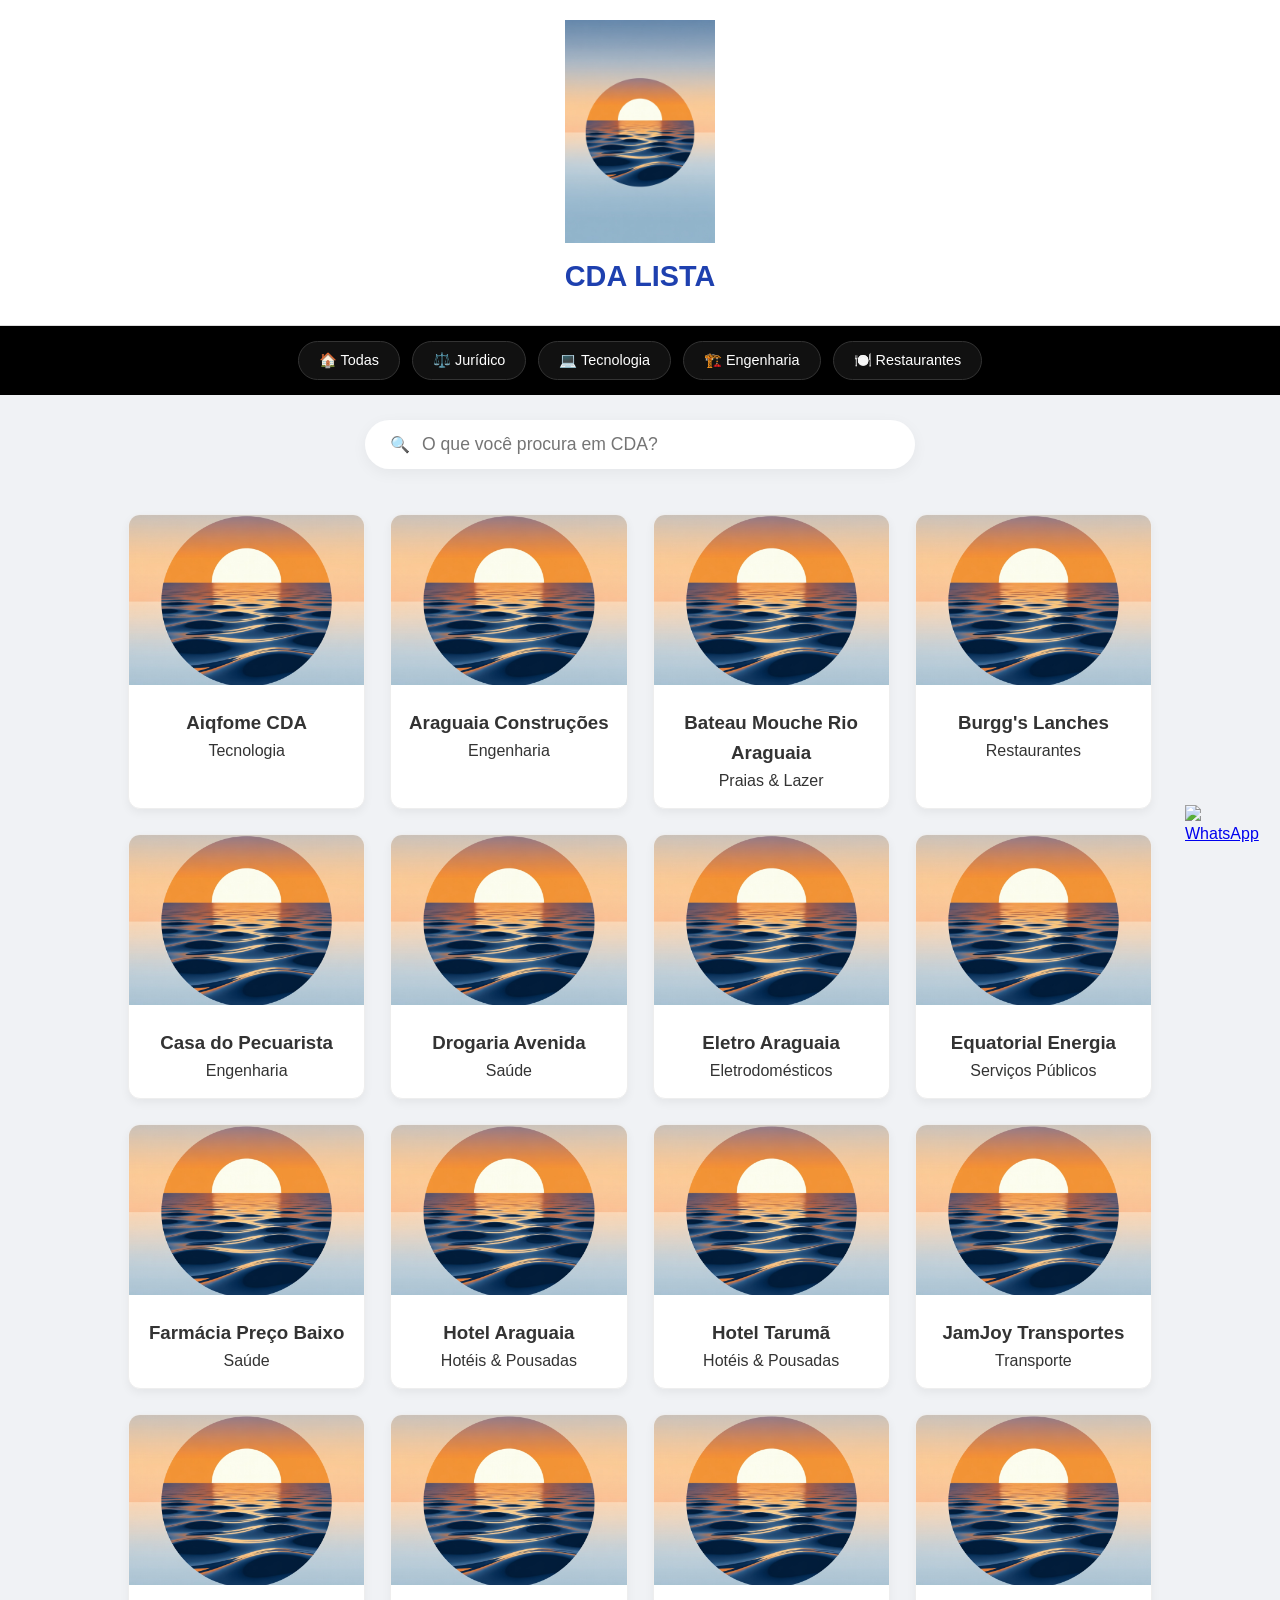
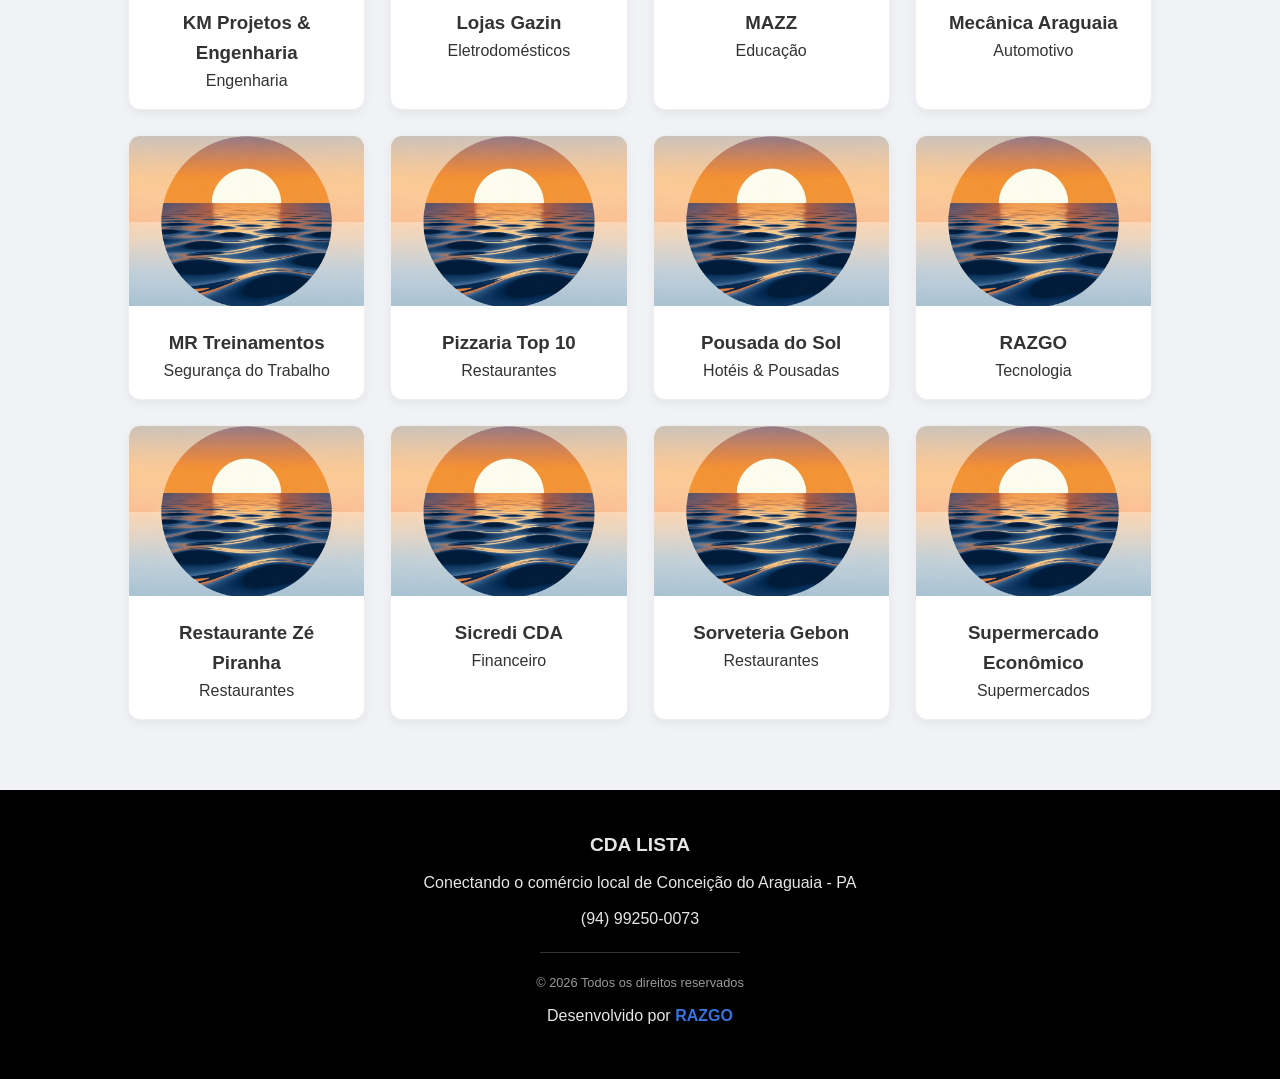
==== commit 399d9317: "Style: Rodapé Black Premium implementado" ====
--- a/index.html
+++ b/index.html
@@ -4,44 +4,21 @@
     <meta charset="UTF-8">
     <meta name="viewport" content="width=device-width, initial-scale=1.0, maximum-scale=1.0, user-scalable=no">
     <title>CDA Lista | O Guia Comercial de Conceição do Araguaia - PA</title>
-    
     <link rel="icon" type="image/png" href="img/favicon.png">
     <link rel="stylesheet" href="style.css">
 </head>
 <body>
 
-    <div id="popupAnuncio" class="modal-overlay">
-        <div class="modal-content popup-promocao">
-            <span class="btn-fechar" onclick="fecharPopup()">
-                <span id="contador">30</span>s &times;
-            </span>
-            <div class="popup-conteudo">
-                <h2 style="color: #1e40af; margin-bottom: 15px;">🚀 Destaque sua Empresa!</h2>
-                <p style="font-size: 1.2rem; margin-bottom: 20px;">
-                    Anuncie no CDA LISTA por apenas <br>
-                    <strong style="color: #25d366; font-size: 1.8rem;">R$ 69,99 / mês</strong>
-                </p>
-                <a href="https://wa.me/5562996466033" target="_blank" class="btn-zap" style="text-decoration: none; display: block; background: #25d366; color: white; padding: 12px; border-radius: 8px; font-weight: bold;">
-                    Quero Anunciar Agora!
-                </a>
-            </div>
-        </div>
-    </div>
-
-    <div id="overlayMenu" class="overlay-menu" onclick="toggleMenu()"></div>
-
     <header>
         <button class="btn-menu-app" onclick="toggleMenu()">&#9776;</button>
-        
         <img src="img/logo-cda3.jpg" alt="CDA Lista" class="logo-cabecalho">
         <h1>CDA LISTA</h1>
-        <p style="opacity: 0.7; font-size: 0.9rem;">O Guia Comercial de Conceição do Araguaia</p>
     </header>
 
     <div id="sideMenu">
         <div class="side-menu-header">
             <h3>Categorias</h3>
-            <span class="btn-fechar-menu" onclick="toggleMenu()" style="cursor: pointer; font-size: 24px;">&times;</span>
+            <span class="btn-fechar-menu" onclick="toggleMenu()" style="cursor:pointer; font-size:30px;">&times;</span>
         </div>
         <nav class="side-menu-nav" id="menuCategorias">
             <button class="menu-btn" onclick="filtrarPorCategoria('Todas')">🏠 Todas</button>
@@ -49,46 +26,29 @@
             <button class="menu-btn" onclick="filtrarPorCategoria('Tecnologia')">💻 Tecnologia</button>
             <button class="menu-btn" onclick="filtrarPorCategoria('Engenharia')">🏗️ Engenharia</button>
             <button class="menu-btn" onclick="filtrarPorCategoria('Restaurantes')">🍽️ Restaurantes</button>
-            <button class="menu-btn" onclick="filtrarPorCategoria('Saúde')">🏥 Saúde</button>
         </nav>
     </div>
+    <div id="overlayMenu" class="overlay-menu" onclick="toggleMenu()" style="display:none; position:fixed; top:0; left:0; width:100%; height:100%; background:rgba(0,0,0,0.5); z-index:1050;"></div>
 
     <div class="busca-wrapper">
         <div class="busca-container">
-            <span style="font-size: 1.2rem;">🔍</span>
+            <span>🔍</span>
             <input type="text" id="inputBusca" placeholder="O que você procura em CDA?" onkeyup="filtrar()">
         </div>
     </div>
 
-    <main class="container">
-        <div id="listaPrincipal" class="grid-container">
-            </div>
-    </main>
+    <main class="grid-container" id="listaPrincipal">
+        </main>
 
     <div id="modalDados" class="modal-overlay" onclick="fecharJanelaDados()">
         <div class="modal-content" onclick="event.stopPropagation()">
-            <span onclick="fecharJanelaDados()" style="position: absolute; top: 10px; right: 15px; font-size: 24px; cursor: pointer;">&times;</span>
-            
-            <img id="mLogo" class="modal-logo" src="" alt="Logo Empresa">
-            
-            <div class="modal-info">
-                <h2 id="mNome" style="color: #1e40af; margin-bottom: 10px;">Nome da Empresa</h2>
-                <p><strong>📍 Endereço:</strong> <span id="mEndereco">...</span></p>
-                <p><strong>📱 WhatsApp:</strong> <span id="mZapText">...</span></p>
-                
-                <div id="mSiteArea" style="margin-top: 10px; display: none;">
-                    <p><strong>🌐 Site:</strong> <span id="mSiteText">...</span></p>
-                </div>
-                
-                <div style="margin-top: 20px; display: flex; flex-direction: column; gap: 10px;">
-                    <a id="mZapLink" href="" target="_blank" class="btn-zap" style="text-decoration: none; text-align: center; background: #25d366; color: white; padding: 12px; border-radius: 8px; font-weight: bold;">
-                        Falar no WhatsApp
-                    </a>
-                    <a id="mSiteLink" href="" target="_blank" class="btn-site-modal" style="text-decoration: none; text-align: center; background: #1e40af; color: white; padding: 12px; border-radius: 8px; display: none;">
-                        Acessar Site
-                    </a>
-                </div>
-            </div>
+            <span onclick="fecharJanelaDados()" style="position:absolute; top:15px; right:20px; font-size:24px; cursor:pointer;">&times;</span>
+            <img id="mLogo" class="modal-logo" src="">
+            <h2 id="mNome" style="color:#1e40af;"></h2>
+            <p>📍 <span id="mEndereco"></span></p>
+            <p>📱 <span id="mZapText"></span></p>
+            <div id="mSiteArea">🌐 <span id="mSiteText"></span></div>
+            <a id="mZapLink" href="" target="_blank" class="btn-zap">Falar no WhatsApp</a>
         </div>
     </div>
 
@@ -97,10 +57,13 @@
     </a>
 
     <footer>
-        <div style="text-align: center; padding: 40px 20px; background: #fff; border-top: 1px solid #eee; margin-top: 40px;">
-            <p><strong>CDA LISTA</strong> - Guia Comercial de Conceição do Araguaia</p>
-            <p style="font-size: 0.8rem; opacity: 0.6; margin: 5px 0;">© 2026 Todos os direitos reservados</p>
-            <p style="margin-top: 10px;">Desenvolvido por <a href="https://razgo.com.br" target="_blank" style="color: #1e40af; text-decoration: none; font-weight: bold;">RAZGO</a></p>
+        <div class="footer-content">
+            <p class="footer-brand">CDA LISTA</p>
+            <p>Conectando o comércio local de Conceição do Araguaia - PA</p>
+            <p>(94) 99250-0073</p>
+            <hr class="footer-divider">
+            <p style="font-size: 0.8rem; opacity: 0.6;">© 2026 Todos os direitos reservados</p>
+            <p class="footer-dev">Desenvolvido por <a href="https://razgo.com.br" target="_blank">RAZGO</a></p>
         </div>
     </footer>
 
--- a/style.css
+++ b/style.css
@@ -1,261 +1,173 @@
 /* PROJETO: CDA LISTA 
    DESENVOLVEDOR: Márcio Oliveira (RAZGO)
-   ESTILO: Responsivo (Desktop Centralizado / Mobile Side-Menu)
+   TEMA: Full Black (Menu & Rodapé) + Grid 4 Colunas
 */
 
-/* --- 1. CONFIGURAÇÕES GERAIS --- */
+/* --- 1. RESET E CONFIGURAÇÕES GERAIS --- */
 * {
     margin: 0;
     padding: 0;
     box-sizing: border-box;
-    font-family: 'Segoe UI', Arial, sans-serif;
+    font-family: 'Segoe UI', Tahoma, Geneva, Verdana, sans-serif;
 }
 
 body {
-    background-color: #f4f7f6;
+    background-color: #f0f2f5;
     color: #333;
     overflow-x: hidden;
+    line-height: 1.6;
+    display: flex;
+    flex-direction: column;
+    min-height: 100vh;
 }
 
-/* --- 2. CABEÇALHO E LOGO --- */
+/* --- 2. CABEÇALHO --- */
 header {
     background: #ffffff;
     padding: 20px 0;
     text-align: center;
     position: relative;
-    border-bottom: 1px solid #eee;
+    border-bottom: 1px solid #ddd;
 }
 
 .logo-cabecalho {
-    max-width: 150px; /* Trava o tamanho da logo */
+    max-width: 150px;
     height: auto;
     display: block;
     margin: 0 auto 10px;
 }
 
-h1 {
+header h1 {
     font-size: 1.8rem;
     color: #1e40af;
     margin-bottom: 5px;
 }
 
-/* --- 3. MENU DE CATEGORIAS: VERSÃO PC (DESKTOP) --- */
-#sideMenu {
-    background: #fff;
-    width: 100%;
-    border-bottom: 1px solid #eee;
+.btn-menu-app {
+    display: none;
+    position: absolute;
+    left: 20px;
+    top: 30px;
+    font-size: 28px;
+    background: none;
+    border: none;
+    cursor: pointer;
+    color: #333;
 }
 
-.side-menu-header {
-    display: none; /* Esconde o título/fechar do menu no PC */
+/* --- 3. MENU DE CATEGORIAS (BLACK) --- */
+#sideMenu {
+    background: #000000;
+    width: 100%;
+    z-index: 1100;
 }
+
+.side-menu-header { display: none; }
 
 .side-menu-nav {
     display: flex;
     justify-content: center;
-    gap: 15px;
-    padding: 15px 0;
+    gap: 12px;
+    padding: 15px 10%;
     flex-wrap: wrap;
+    background: #000000;
 }
 
 .menu-btn {
-    padding: 8px 18px;
-    border: 1px solid #ddd;
-    background: #fff;
-    border-radius: 20px;
+    padding: 10px 20px;
+    border: 1px solid #333;
+    background: #111;
+    color: #ffffff;
+    border-radius: 25px;
     cursor: pointer;
     font-size: 0.9rem;
     transition: 0.3s ease;
-    display: flex;
-    align-items: center;
-    gap: 5px;
 }
 
 .menu-btn:hover {
     background: #1e40af;
-    color: white;
     border-color: #1e40af;
 }
 
-/* Esconde o botão hambúrguer no PC */
-.btn-menu-app {
-    display: none;
+/* --- 4. BUSCA E GRID --- */
+.busca-wrapper { padding: 25px 20px; display: flex; justify-content: center; }
+.busca-container {
+    background: #fff; padding: 12px 25px; border-radius: 30px;
+    display: flex; align-items: center; width: 100%; max-width: 550px;
+    box-shadow: 0 4px 15px rgba(0,0,0,0.05);
 }
+#inputBusca { border: none; outline: none; width: 100%; margin-left: 12px; font-size: 1.1rem; }
 
-/* --- 4. BUSCA --- */
-.busca-wrapper {
-    padding: 20px;
-    display: flex;
-    justify-content: center;
-}
-
-.busca-container {
-    background: #fff;
-    padding: 12px 20px;
-    border-radius: 30px;
-    display: flex;
-    align-items: center;
-    width: 100%;
-    max-width: 500px;
-    box-shadow: 0 2px 10px rgba(0,0,0,0.05);
-}
-
-#inputBusca {
-    border: none;
-    outline: none;
-    width: 100%;
-    margin-left: 10px;
-    font-size: 1rem;
-}
-
-/* --- 5. GRID DE 4 COLUNAS --- */
 .grid-container {
     display: grid;
     grid-template-columns: repeat(4, 1fr);
-    gap: 20px;
+    gap: 25px;
     padding: 20px 10%;
-    max-width: 1300px;
+    max-width: 1400px;
     margin: 0 auto;
+    flex: 1; /* Empurra o rodapé para o fim */
 }
 
 .card-empresa {
-    background: white;
-    border-radius: 12px;
-    overflow: hidden;
-    box-shadow: 0 4px 6px rgba(0,0,0,0.05);
-    transition: transform 0.3s;
-    cursor: pointer;
+    background: #ffffff; border-radius: 12px; overflow: hidden;
+    box-shadow: 0 4px 10px rgba(0,0,0,0.05); transition: 0.3s ease;
+    cursor: pointer; border: 1px solid #eee;
+}
+.card-empresa:hover { transform: translateY(-8px); }
+.card-img-container img { width: 100%; height: 170px; object-fit: cover; }
+.card-info { padding: 15px; text-align: center; }
+
+/* --- 5. RODAPÉ (BLACK PREMIUM) --- */
+footer {
+    background: #000000; /* FUNDO PRETO */
+    color: #ffffff;      /* TEXTO BRANCO */
+    padding: 40px 20px;
+    text-align: center;
+    margin-top: 50px;
 }
 
-.card-empresa:hover {
-    transform: translateY(-5px);
+.footer-content p {
+    margin-bottom: 10px;
+    opacity: 0.9;
 }
 
-.card-img-container img {
-    width: 100%;
-    height: 160px;
-    object-fit: cover;
+.footer-brand {
+    font-size: 1.2rem;
+    font-weight: bold;
+    color: #ffffff;
 }
 
-.card-info {
-    padding: 15px;
-    text-align: center;
+.footer-dev a {
+    color: #3b82f6; /* Azul claro para link no fundo preto */
+    text-decoration: none;
+    font-weight: bold;
 }
 
-/* --- 6. BOTÃO WHATSAPP FLUTUANTE (CORRIGIDO) --- */
-.btn-zap-flutuante {
-    position: fixed;
-    bottom: 25px;
-    right: 25px;
-    width: 60px;
-    height: 60px;
-    z-index: 999;
+.footer-divider {
+    border: 0;
+    border-top: 1px solid #333;
+    margin: 20px auto;
+    max-width: 200px;
 }
 
-.btn-zap-flutuante img {
-    width: 100%;
-    height: 100%;
+/* --- 6. BOTÃO WHATSAPP E MODAL --- */
+.btn-zap-flutuante { position: fixed; bottom: 30px; right: 30px; width: 65px; height: 65px; z-index: 1000; }
+.btn-zap-flutuante img { width: 100%; height: 100%; }
+
+.modal-overlay {
+    display: none; position: fixed; top: 0; left: 0; width: 100%; height: 100%;
+    background: rgba(0,0,0,0.85); z-index: 2500; justify-content: center; align-items: center;
 }
+.modal-content { background: #fff; padding: 30px; border-radius: 20px; width: 90%; max-width: 420px; text-align: center; position: relative; }
+.btn-zap { display: block; background: #25d366; color: #fff; padding: 15px; border-radius: 12px; text-decoration: none; font-weight: bold; margin-top: 20px; }
 
-/* --- 7. MODAL --- */
-.modal-overlay {
-    display: none;
-    position: fixed;
-    top: 0; left: 0; width: 100%; height: 100%;
-    background: rgba(0,0,0,0.8);
-    z-index: 2000;
-    justify-content: center;
-    align-items: center;
+/* --- 7. RESPONSIVIDADE --- */
+@media (max-width: 768px) {
+    #sideMenu { position: fixed; top: 0; left: -300px; width: 280px; height: 100%; transition: 0.4s; padding: 25px; }
+    .side-menu-header { display: flex; justify-content: space-between; color: #fff; margin-bottom: 30px; }
+    .side-menu-nav { flex-direction: column; align-items: flex-start; padding: 0; }
+    .menu-btn { width: 100%; background: #1a1a1a; }
+    .btn-menu-app { display: block; }
+    .grid-container { grid-template-columns: repeat(2, 1fr); padding: 15px; }
 }
-
-.modal-content {
-    background: white;
-    padding: 30px;
-    border-radius: 15px;
-    width: 90%;
-    max-width: 400px;
-    text-align: center;
-    position: relative;
-}
-
-.modal-logo {
-    width: 100px;
-    height: 100px;
-    object-fit: contain;
-    margin-bottom: 15px;
-}
-
-/* --- 8. RESPONSIVIDADE: VERSÃO MOBILE (CELULAR) --- */
-@media (max-width: 768px) {
-    /* Menu Lateral */
-    #sideMenu {
-        position: fixed;
-        top: 0;
-        left: -280px; /* Escondido */
-        width: 280px;
-        height: 100%;
-        z-index: 3000;
-        box-shadow: 5px 0 15px rgba(0,0,0,0.2);
-        transition: 0.4s ease;
-        padding: 20px;
-        display: block;
-    }
-
-    .side-menu-header {
-        display: flex;
-        justify-content: space-between;
-        align-items: center;
-        margin-bottom: 25px;
-    }
-
-    .side-menu-nav {
-        flex-direction: column;
-        align-items: flex-start;
-        padding: 0;
-        gap: 10px;
-    }
-
-    .menu-btn {
-        width: 100%;
-        border: none;
-        background: #f8f9fa;
-        justify-content: flex-start;
-        border-radius: 8px;
-    }
-
-    /* Mostra o botão hambúrguer no Mobile */
-    .btn-menu-app {
-        display: block;
-        position: absolute;
-        left: 20px;
-        top: 25px;
-        font-size: 24px;
-        background: none;
-        border: none;
-        cursor: pointer;
-    }
-
-    /* Ajuste Grid para Mobile */
-    .grid-container {
-        grid-template-columns: repeat(2, 1fr);
-        padding: 15px;
-    }
-
-    .logo-cabecalho {
-        max-width: 120px;
-    }
-}
-
-@media (max-width: 480px) {
-    .grid-container {
-        grid-template-columns: 1fr;
-    }
-}
-
-.overlay-menu {
-    display: none;
-    position: fixed;
-    top: 0; left: 0; width: 100%; height: 100%;
-    background: rgba(0,0,0,0.5);
-    z-index: 2500;
-}+@media (max-width: 480px) { .grid-container { grid-template-columns: 1fr; } }
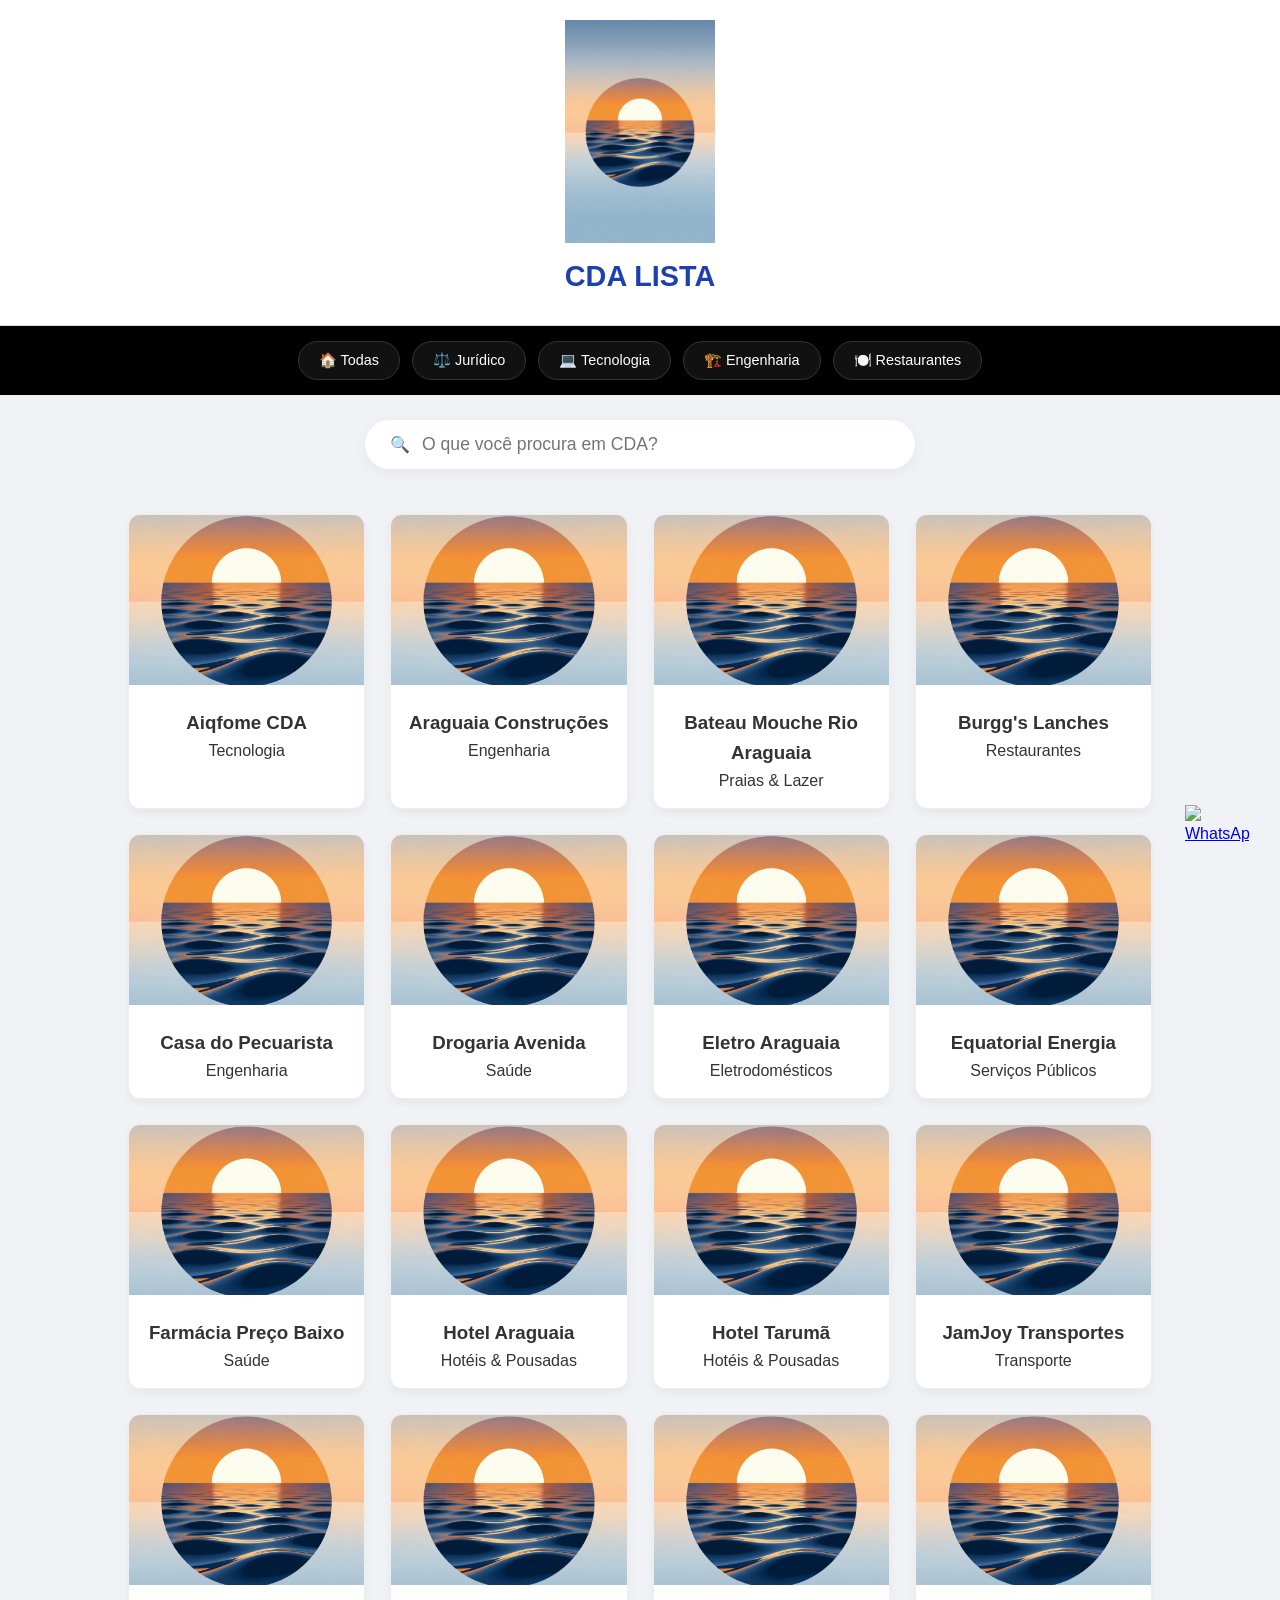
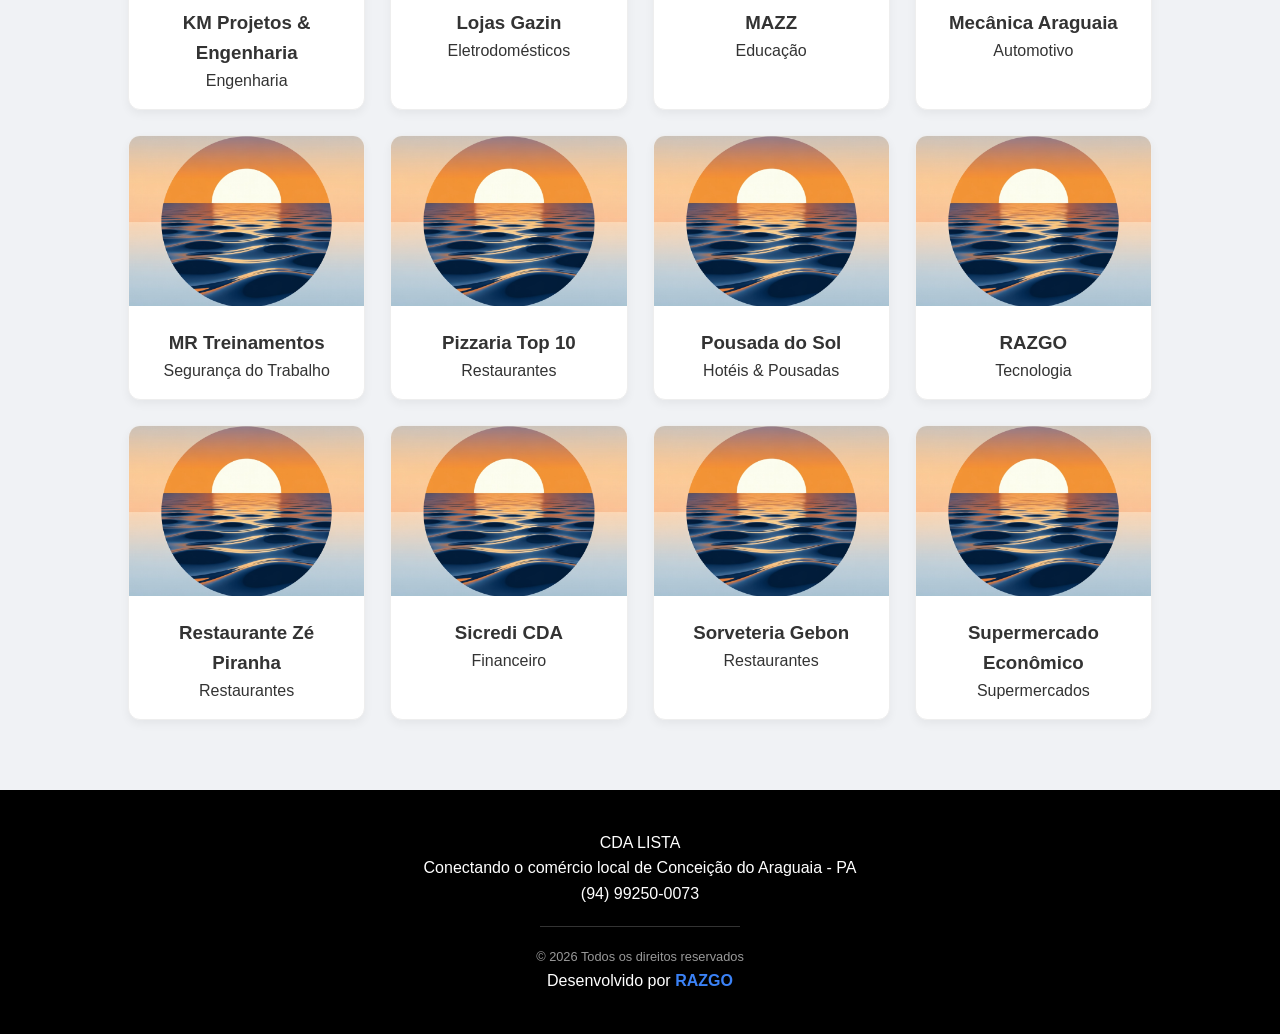
==== commit 78f0583e: "Fix: Corrigindo Modal Gigante e centralizando Popups" ====
--- a/index.html
+++ b/index.html
@@ -9,6 +9,24 @@
 </head>
 <body>
 
+    <div id="popupAnuncio" class="modal-overlay">
+        <div class="modal-content popup-promocao popup-anuncio-box">
+            <span class="btn-fechar" onclick="fecharPopup()" style="position: absolute; top: 10px; right: 15px; font-size: 24px; cursor: pointer; color: #666;">
+                <span id="contador">30</span>s &times;
+            </span>
+            <div class="popup-conteudo">
+                <h2 style="color: #1e40af; margin-bottom: 15px;">🚀 Destaque sua Empresa!</h2>
+                <p style="font-size: 1.2rem; margin-bottom: 20px;">
+                    Anuncie no CDA LISTA por apenas <br>
+                    <strong style="color: #25d366; font-size: 1.8rem;">R$ 69,99 / mês</strong>
+                </p>
+                <a href="https://wa.me/5562996466033" target="_blank" class="btn-zap" style="text-decoration: none; background: #25d366; color: white; padding: 12px; border-radius: 8px; font-weight: bold;">
+                    Quero Anunciar Agora!
+                </a>
+            </div>
+        </div>
+    </div>
+
     <header>
         <button class="btn-menu-app" onclick="toggleMenu()">&#9776;</button>
         <img src="img/logo-cda3.jpg" alt="CDA Lista" class="logo-cabecalho">
@@ -18,7 +36,7 @@
     <div id="sideMenu">
         <div class="side-menu-header">
             <h3>Categorias</h3>
-            <span class="btn-fechar-menu" onclick="toggleMenu()" style="cursor:pointer; font-size:30px;">&times;</span>
+            <span class="btn-fechar-menu" onclick="toggleMenu()" style="cursor:pointer; font-size:30px; color:#fff;">&times;</span>
         </div>
         <nav class="side-menu-nav" id="menuCategorias">
             <button class="menu-btn" onclick="filtrarPorCategoria('Todas')">🏠 Todas</button>
@@ -42,12 +60,12 @@
 
     <div id="modalDados" class="modal-overlay" onclick="fecharJanelaDados()">
         <div class="modal-content" onclick="event.stopPropagation()">
-            <span onclick="fecharJanelaDados()" style="position:absolute; top:15px; right:20px; font-size:24px; cursor:pointer;">&times;</span>
+            <span onclick="fecharJanelaDados()" style="position:absolute; top:15px; right:20px; font-size:24px; cursor:pointer; color: #666;">&times;</span>
             <img id="mLogo" class="modal-logo" src="">
-            <h2 id="mNome" style="color:#1e40af;"></h2>
-            <p>📍 <span id="mEndereco"></span></p>
-            <p>📱 <span id="mZapText"></span></p>
-            <div id="mSiteArea">🌐 <span id="mSiteText"></span></div>
+            <h2 id="mNome" style="color:#1e40af; margin-bottom: 10px;"></h2>
+            <p style="margin-bottom: 8px;">📍 <span id="mEndereco"></span></p>
+            <p style="margin-bottom: 8px;">📱 <span id="mZapText"></span></p>
+            <div id="mSiteArea" style="margin-bottom: 8px; display: none;">🌐 <span id="mSiteText"></span></div>
             <a id="mZapLink" href="" target="_blank" class="btn-zap">Falar no WhatsApp</a>
         </div>
     </div>
@@ -61,7 +79,7 @@
             <p class="footer-brand">CDA LISTA</p>
             <p>Conectando o comércio local de Conceição do Araguaia - PA</p>
             <p>(94) 99250-0073</p>
-            <hr class="footer-divider">
+            <hr style="border:0; border-top:1px solid #333; margin:20px auto; max-width:200px;">
             <p style="font-size: 0.8rem; opacity: 0.6;">© 2026 Todos os direitos reservados</p>
             <p class="footer-dev">Desenvolvido por <a href="https://razgo.com.br" target="_blank">RAZGO</a></p>
         </div>
--- a/style.css
+++ b/style.css
@@ -1,6 +1,6 @@
 /* PROJETO: CDA LISTA 
    DESENVOLVEDOR: Márcio Oliveira (RAZGO)
-   TEMA: Full Black (Menu & Rodapé) + Grid 4 Colunas
+   TEMA: Full Black & Grid 4 Colunas (Janelas Corrigidas)
 */
 
 /* --- 1. RESET E CONFIGURAÇÕES GERAIS --- */
@@ -89,7 +89,7 @@
     border-color: #1e40af;
 }
 
-/* --- 4. BUSCA E GRID --- */
+/* --- 4. BUSCA --- */
 .busca-wrapper { padding: 25px 20px; display: flex; justify-content: center; }
 .busca-container {
     background: #fff; padding: 12px 25px; border-radius: 30px;
@@ -98,6 +98,7 @@
 }
 #inputBusca { border: none; outline: none; width: 100%; margin-left: 12px; font-size: 1.1rem; }
 
+/* --- 5. GRID DE EMPRESAS (4 COLUNAS) --- */
 .grid-container {
     display: grid;
     grid-template-columns: repeat(4, 1fr);
@@ -105,7 +106,7 @@
     padding: 20px 10%;
     max-width: 1400px;
     margin: 0 auto;
-    flex: 1; /* Empurra o rodapé para o fim */
+    flex: 1;
 }
 
 .card-empresa {
@@ -117,57 +118,70 @@
 .card-img-container img { width: 100%; height: 170px; object-fit: cover; }
 .card-info { padding: 15px; text-align: center; }
 
-/* --- 5. RODAPÉ (BLACK PREMIUM) --- */
-footer {
-    background: #000000; /* FUNDO PRETO */
-    color: #ffffff;      /* TEXTO BRANCO */
-    padding: 40px 20px;
-    text-align: center;
-    margin-top: 50px;
+/* --- 6. BOTÃO WHATSAPP FLUTUANTE (TRAVADO EM 65PX) --- */
+.btn-zap-flutuante { 
+    position: fixed; bottom: 30px; right: 30px; 
+    width: 65px; height: 65px; z-index: 1000; 
+    display: block; /* Garante que o link ocupe o espaço */
+}
+.btn-zap-flutuante img { 
+    width: 100%; height: 100%; 
+    display: block; /* Remove espaços brancos abaixo da imagem */
 }
 
-.footer-content p {
-    margin-bottom: 10px;
-    opacity: 0.9;
+/* --- 7. MODAL (JANELA DE DADOS - A CORREÇÃO ESTÁ AQUI) --- */
+.modal-overlay {
+    display: none; /* JS controla isso */
+    position: fixed;
+    top: 0; left: 0; width: 100%; height: 100%;
+    background: rgba(0,0,0,0.85);
+    z-index: 2500;
+    
+    /* Centraliza o modal perfeitamente na tela */
+    justify-content: center;
+    align-items: center;
+    padding: 20px; /* Margem de segurança para mobile */
 }
 
-.footer-brand {
-    font-size: 1.2rem;
-    font-weight: bold;
-    color: #ffffff;
+.modal-content {
+    background: #fff;
+    padding: 30px;
+    border-radius: 20px;
+    width: 100%; /* Ocupa a largura do padding */
+    max-width: 420px; /* NUNCA MAIS GIGANTE, LARGURA MÁXIMA CONTROLADA */
+    text-align: center;
+    position: relative;
+    box-shadow: 0 10px 40px rgba(0,0,0,0.3);
+    overflow: hidden; /* Garante que nada transborde */
 }
 
-.footer-dev a {
-    color: #3b82f6; /* Azul claro para link no fundo preto */
-    text-decoration: none;
-    font-weight: bold;
+.modal-logo {
+    width: 100px;
+    height: 100px;
+    object-fit: contain; /* Mantém a logo na proporção certa */
+    margin-bottom: 20px;
+    border-radius: 10px;
 }
 
-.footer-divider {
-    border: 0;
-    border-top: 1px solid #333;
-    margin: 20px auto;
-    max-width: 200px;
-}
-
-/* --- 6. BOTÃO WHATSAPP E MODAL --- */
-.btn-zap-flutuante { position: fixed; bottom: 30px; right: 30px; width: 65px; height: 65px; z-index: 1000; }
-.btn-zap-flutuante img { width: 100%; height: 100%; }
-
-.modal-overlay {
-    display: none; position: fixed; top: 0; left: 0; width: 100%; height: 100%;
-    background: rgba(0,0,0,0.85); z-index: 2500; justify-content: center; align-items: center;
-}
-.modal-content { background: #fff; padding: 30px; border-radius: 20px; width: 90%; max-width: 420px; text-align: center; position: relative; }
 .btn-zap { display: block; background: #25d366; color: #fff; padding: 15px; border-radius: 12px; text-decoration: none; font-weight: bold; margin-top: 20px; }
 
-/* --- 7. RESPONSIVIDADE --- */
+/* --- 8. RODAPÉ (BLACK) --- */
+footer {
+    background: #000000; color: #ffffff; padding: 40px 20px; text-align: center; margin-top: 50px;
+}
+.footer-dev a { color: #3b82f6; text-decoration: none; font-weight: bold; }
+
+/* --- 9. RESPONSIVIDADE (MOBILE) --- */
 @media (max-width: 768px) {
     #sideMenu { position: fixed; top: 0; left: -300px; width: 280px; height: 100%; transition: 0.4s; padding: 25px; }
     .side-menu-header { display: flex; justify-content: space-between; color: #fff; margin-bottom: 30px; }
     .side-menu-nav { flex-direction: column; align-items: flex-start; padding: 0; }
     .menu-btn { width: 100%; background: #1a1a1a; }
     .btn-menu-app { display: block; }
-    .grid-container { grid-template-columns: repeat(2, 1fr); padding: 15px; }
+    .grid-container { grid-template-columns: repeat(2, 1fr); padding: 15px; gap: 15px; }
+    
+    /* Ajustes específicos para o Modal no mobile */
+    .modal-content { padding: 20px; max-width: 350px; }
+    .modal-logo { width: 80px; height: 80px; }
 }
 @media (max-width: 480px) { .grid-container { grid-template-columns: 1fr; } }
